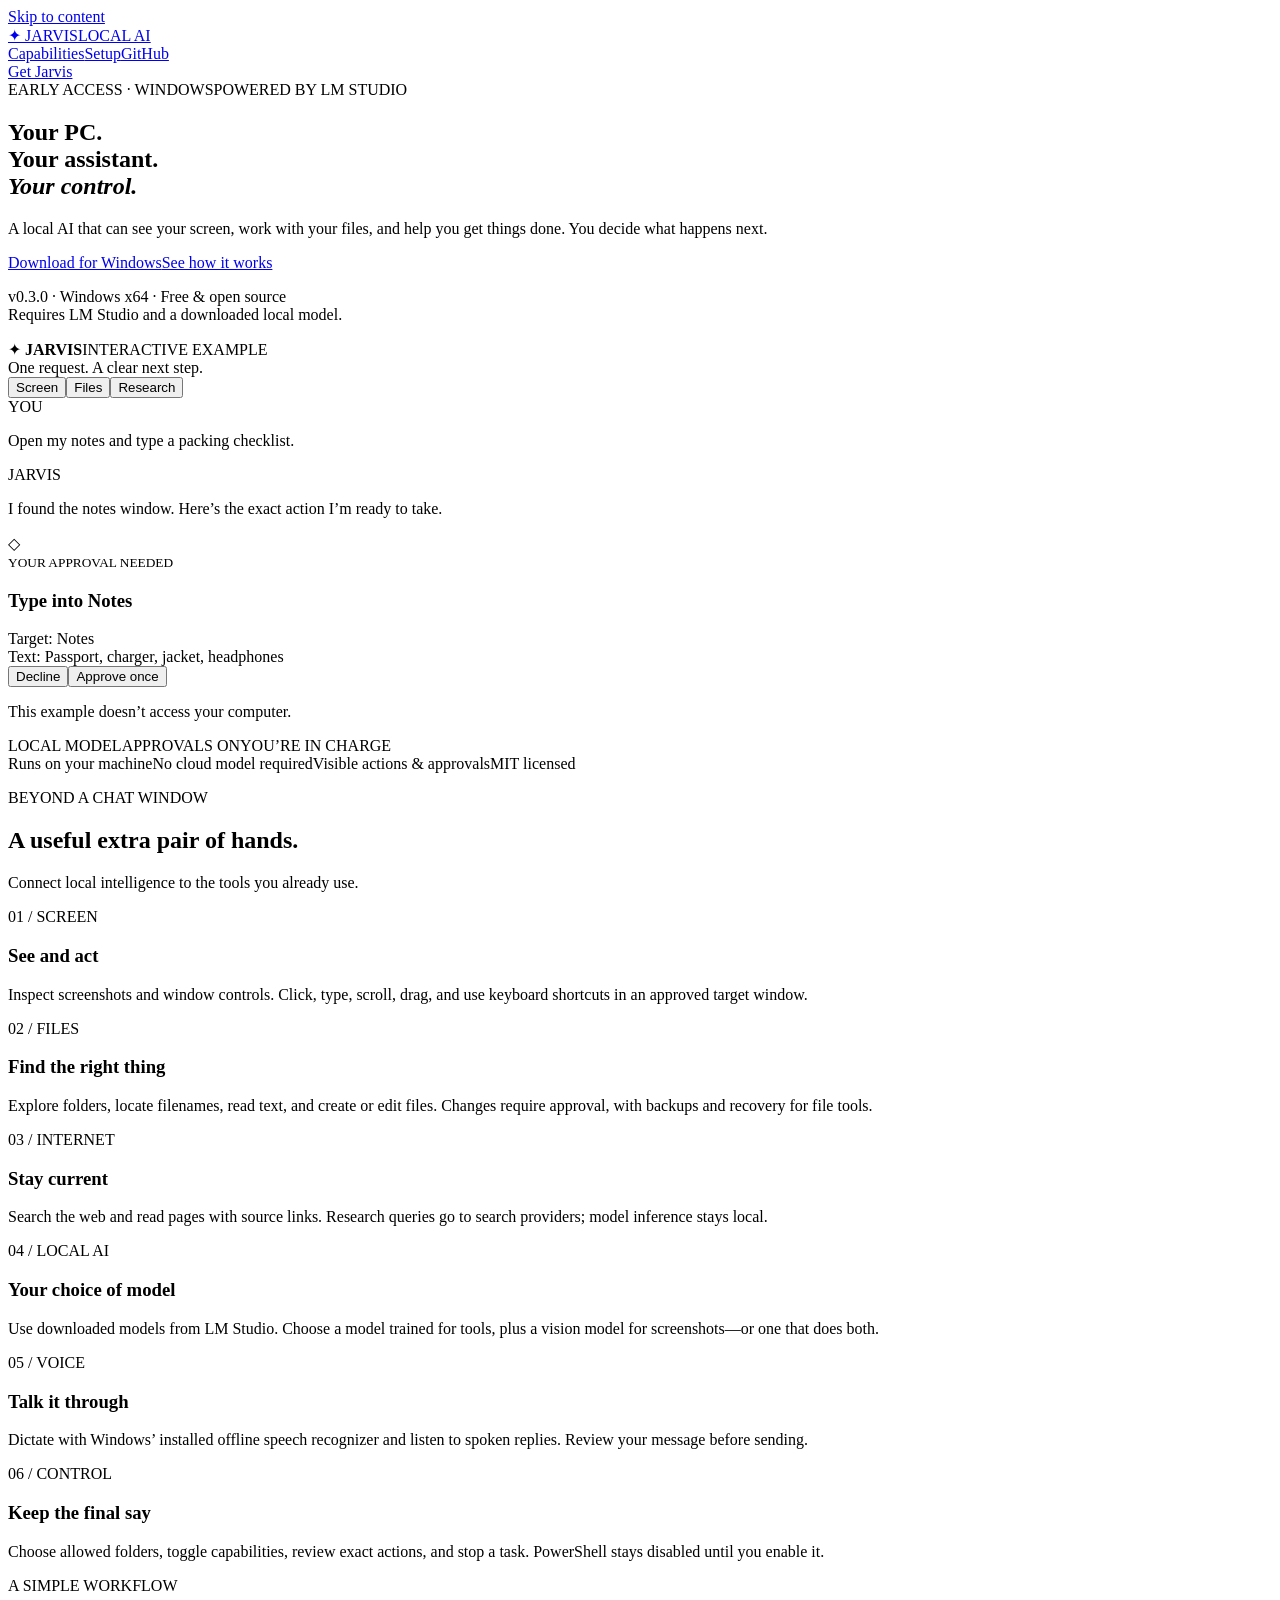
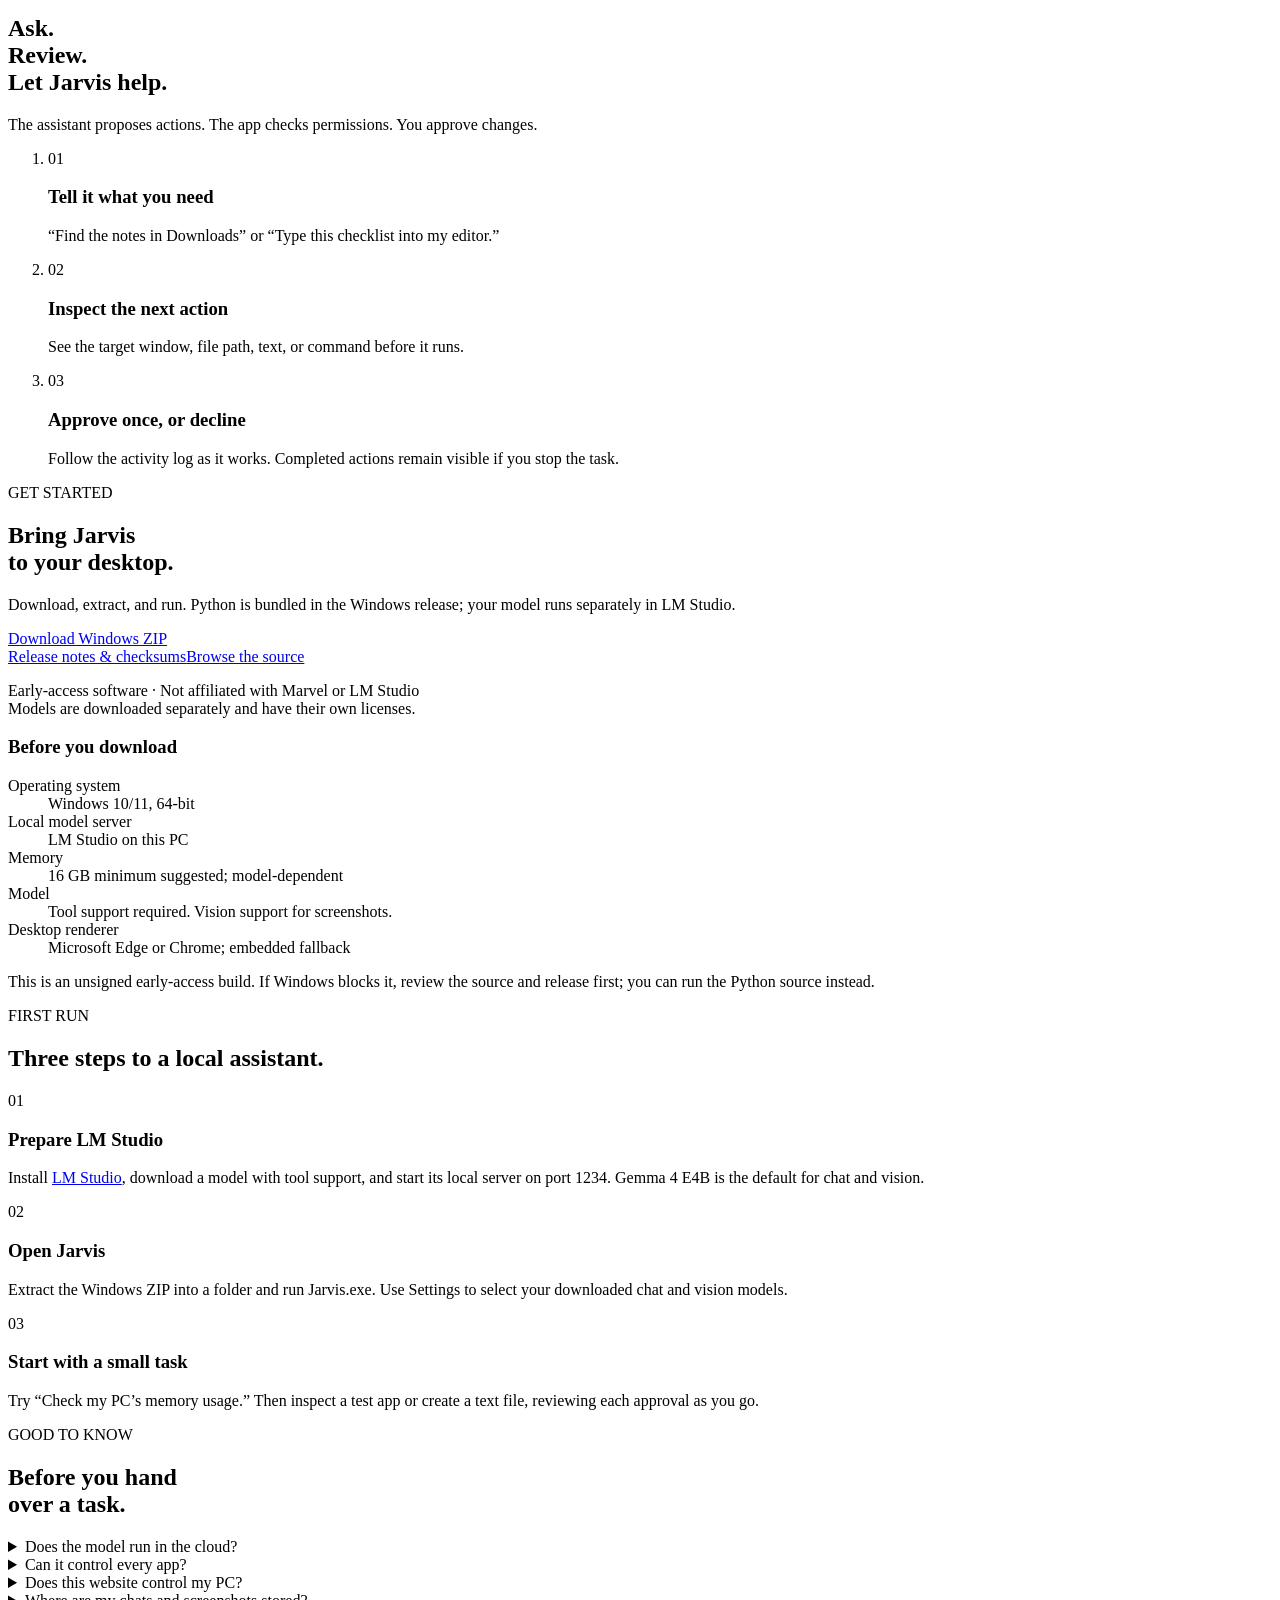
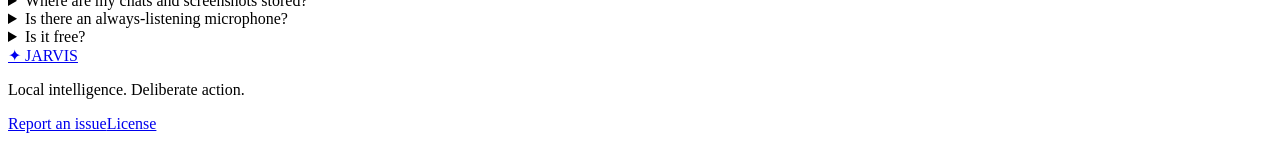
==== website/index.html @ efaf1991 "Fix natural action execution, browser launch, and research completion" ====
<!doctype html><html lang="en"><head><meta charset="utf-8"><meta name="viewport" content="width=device-width,initial-scale=1"><meta name="description" content="Jarvis is a local Windows AI assistant powered by LM Studio. Chat, research, manage files, and control your screen with approvals. Download the early-access release."><meta name="theme-color" content="#0c1215"><title>Jarvis — local AI, real PC control</title><link rel="icon" href="/favicon.svg" type="image/svg+xml"><link rel="stylesheet" href="/style.css"></head><body>
<a class="skip" href="#main">Skip to content</a><header class="nav wrap"><a class="wordmark" href="#" aria-label="Jarvis home"><span class="mark">✦</span> JARVIS<span class="version">LOCAL AI</span></a><nav aria-label="Main navigation"><a href="#capabilities">Capabilities</a><a href="#setup">Setup</a><a href="https://github.com/MohanChippala123/jarvis-local" target="_blank" rel="noopener noreferrer" class="github">GitHub</a></nav><a class="button small" href="#download">Get Jarvis</a></header>
<main id="main"><section class="hero wrap"><div class="hero-copy"><div class="kicker"><span class="badge">EARLY ACCESS · WINDOWS</span><span>POWERED BY LM STUDIO</span></div><h1>Your PC.<br>  Your assistant.<br>  <em>Your control.</em></h1><p class="lead">A local AI that can see your screen, work with your files, and help you get things done. You decide what happens next.</p><div class="hero-actions"><a class="button" href="/downloads/Jarvis-0.3.0-windows-x64.zip" download>Download for Windows</a><a class="text-link" href="#how-it-works">See how it works</a></div><p class="download-meta">v0.3.0 · Windows x64 · Free & open source<br>  Requires LM Studio and a downloaded local model.</p></div>
<div class="demo-shell" aria-label="Interactive demonstration of Jarvis approvals"><div class="demo-top"><span>✦ <strong>JARVIS</strong></span><span class="demo-label">INTERACTIVE EXAMPLE</span></div><div class="demo-body"><div class="demo-heading">One request. A clear next step.</div><div class="demo-tabs" role="tablist" aria-label="Example tasks"><button role="tab" id="tab-screen" aria-controls="demo-content" aria-selected="true" data-task="screen">Screen</button><button role="tab" id="tab-files" aria-controls="demo-content" aria-selected="false" data-task="files" tabindex="-1">Files</button><button role="tab" id="tab-web" aria-controls="demo-content" aria-selected="false" data-task="web" tabindex="-1">Research</button></div><div id="demo-content" role="tabpanel" aria-labelledby="tab-screen"><div class="demo-message user"><span>YOU</span><p id="demo-request">Open my notes and type a packing checklist.</p></div><div class="demo-message"><span>JARVIS</span><p id="demo-response">I found the notes window. Here’s the exact action I’m ready to take.</p></div><div class="permission"><div class="permission-top"><span class="diamond">◇</span><div><small>YOUR APPROVAL NEEDED</small><h3 id="demo-action">Type into Notes</h3></div></div><div class="action-preview" id="demo-preview">Target: Notes<br>  Text: Passport, charger, jacket, headphones</div><div class="permission-actions"><button id="demo-decline">Decline</button><button id="demo-approve">Approve once</button></div></div><p id="demo-feedback" class="demo-feedback" aria-live="polite">This example doesn’t access your computer.</p></div></div><div class="demo-bottom"><span>LOCAL MODEL</span><span>APPROVALS ON</span><span>YOU’RE IN CHARGE</span></div></div></section>
<div class="principles"><div class="wrap"><span>Runs on your machine</span><span>No cloud model required</span><span>Visible actions & approvals</span><span>MIT licensed</span></div></div>
<section id="capabilities" class="section wrap"><div class="section-intro"><p class="eyebrow">BEYOND A CHAT WINDOW</p><h2>A useful extra pair of hands.</h2><p>Connect local intelligence to the tools you already use.</p></div><div class="features"><article><span class="feature-number">01 / SCREEN</span><h3>See and act</h3><p>Inspect screenshots and window controls. Click, type, scroll, drag, and use keyboard shortcuts in an approved target window.</p></article><article><span class="feature-number">02 / FILES</span><h3>Find the right thing</h3><p>Explore folders, locate filenames, read text, and create or edit files. Changes require approval, with backups and recovery for file tools.</p></article><article><span class="feature-number">03 / INTERNET</span><h3>Stay current</h3><p>Search the web and read pages with source links. Research queries go to search providers; model inference stays local.</p></article><article><span class="feature-number">04 / LOCAL AI</span><h3>Your choice of model</h3><p>Use downloaded models from LM Studio. Choose a model trained for tools, plus a vision model for screenshots—or one that does both.</p></article><article><span class="feature-number">05 / VOICE</span><h3>Talk it through</h3><p>Dictate with Windows’ installed offline speech recognizer and listen to spoken replies. Review your message before sending.</p></article><article><span class="feature-number">06 / CONTROL</span><h3>Keep the final say</h3><p>Choose allowed folders, toggle capabilities, review exact actions, and stop a task. PowerShell stays disabled until you enable it.</p></article></div></section>
<section id="how-it-works" class="workflow section"><div class="wrap workflow-grid"><div><p class="eyebrow">A SIMPLE WORKFLOW</p><h2>Ask.<br>  Review.<br>  Let Jarvis help.</h2><p>The assistant proposes actions. The app checks permissions. You approve changes.</p></div><ol><li><span>01</span><div><h3>Tell it what you need</h3><p>“Find the notes in Downloads” or “Type this checklist into my editor.”</p></div></li><li><span>02</span><div><h3>Inspect the next action</h3><p>See the target window, file path, text, or command before it runs.</p></div></li><li><span>03</span><div><h3>Approve once, or decline</h3><p>Follow the activity log as it works. Completed actions remain visible if you stop the task.</p></div></li></ol></div></section>
<section id="download" class="section wrap download-section"><div><p class="eyebrow">GET STARTED</p><h2>Bring Jarvis<br>  to your desktop.</h2><p>Download, extract, and run. Python is bundled in the Windows release; your model runs separately in LM Studio.</p><a class="button" href="/downloads/Jarvis-0.3.0-windows-x64.zip" download>Download Windows ZIP</a><div class="release-links"><a href="https://github.com/MohanChippala123/jarvis-local/releases/tag/v0.3.0" target="_blank" rel="noopener noreferrer">Release notes & checksums</a><a href="https://github.com/MohanChippala123/jarvis-local" target="_blank" rel="noopener noreferrer">Browse the source</a></div><p class="download-meta">Early-access software · Not affiliated with Marvel or LM Studio<br>  Models are downloaded separately and have their own licenses.</p></div><div class="requirements"><h3>Before you download</h3><dl><div><dt>Operating system</dt><dd>Windows 10/11, 64-bit</dd></div><div><dt>Local model server</dt><dd>LM Studio on this PC</dd></div><div><dt>Memory</dt><dd>16 GB minimum suggested; model-dependent</dd></div><div><dt>Model</dt><dd>Tool support required. Vision support for screenshots.</dd></div><div><dt>Desktop renderer</dt><dd>Microsoft Edge or Chrome; embedded fallback</dd></div></dl><p>This is an unsigned early-access build. If Windows blocks it, review the source and release first; you can run the Python source instead.</p></div></section>
<section id="setup" class="section wrap setup"><div class="section-intro"><p class="eyebrow">FIRST RUN</p><h2>Three steps to a local assistant.</h2></div><div class="setup-grid"><article><span>01</span><h3>Prepare LM Studio</h3><p>Install <a href="https://lmstudio.ai/download" target="_blank" rel="noopener noreferrer">LM Studio</a>, download a model with tool support, and start its local server on port 1234. Gemma 4 E4B is the default for chat and vision.</p></article><article><span>02</span><h3>Open Jarvis</h3><p>Extract the Windows ZIP into a folder and run Jarvis.exe. Use Settings to select your downloaded chat and vision models.</p></article><article><span>03</span><h3>Start with a small task</h3><p>Try “Check my PC’s memory usage.” Then inspect a test app or create a text file, reviewing each approval as you go.</p></article></div></section>
<section class="section wrap faq"><div><p class="eyebrow">GOOD TO KNOW</p><h2>Before you hand<br>  over a task.</h2></div><div><details><summary>Does the model run in the cloud?</summary><p>Jarvis connects to LM Studio only on your own PC. It accepts downloaded local GGUF/MLX models listed by that server. Web search and page-reading tools contact the internet when enabled.</p></details><details><summary>Can it control every app?</summary><p>It can control visible windows on the primary screen with normal Windows user permissions. Elevated apps, games, minimized windows, and apps with limited accessibility may need manual help. Local models can make mistakes; review actions.</p></details><details><summary>Does this website control my PC?</summary><p>No. This is a download page. You need to install and run the local Jarvis app to use PC tools. The interactive example above is a demonstration only.</p></details><details><summary>Where are my chats and screenshots stored?</summary><p>The Windows build stores settings, chats, preferences, screenshots, activity, backups, and recovery files under your local application data folder in JarvisLocal. These files are local and unencrypted. The source version uses its data folder.</p></details><details><summary>Is there an always-listening microphone?</summary><p>No. Dictation starts when you click the microphone button and uses the installed Windows speech recognizer. There is no wake word or continuous recording.</p></details><details><summary>Is it free?</summary><p>The Jarvis app is free and MIT licensed. LM Studio and model licenses apply separately. This release has no account, subscription, or paid API requirement.</p></details></div></section>
</main><footer class="wrap"><a class="wordmark" href="#"><span class="mark">✦</span> JARVIS</a><p>Local intelligence. Deliberate action.</p><div><a href="https://github.com/MohanChippala123/jarvis-local/issues" target="_blank" rel="noopener noreferrer">Report an issue</a><a href="https://github.com/MohanChippala123/jarvis-local/blob/main/LICENSE" target="_blank" rel="noopener noreferrer">License</a></div></footer><script src="/app.js"></script></body></html>
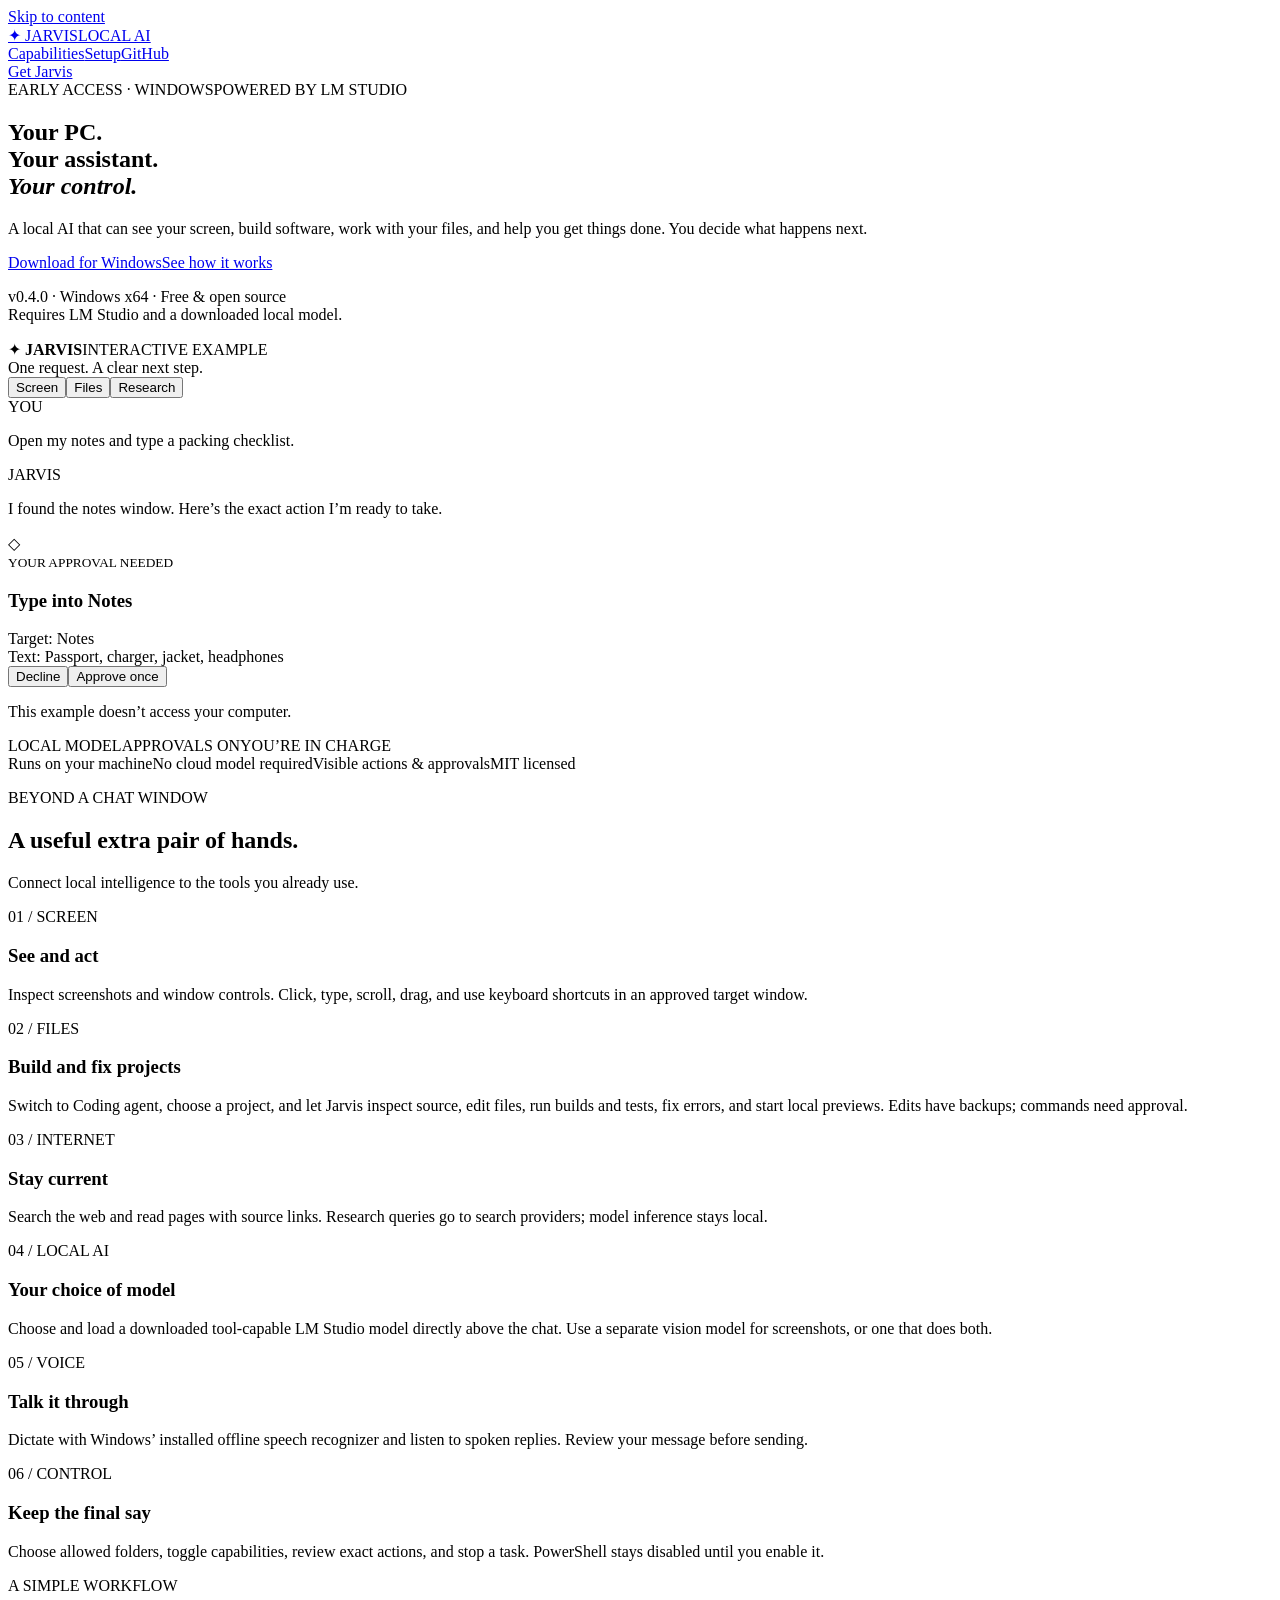
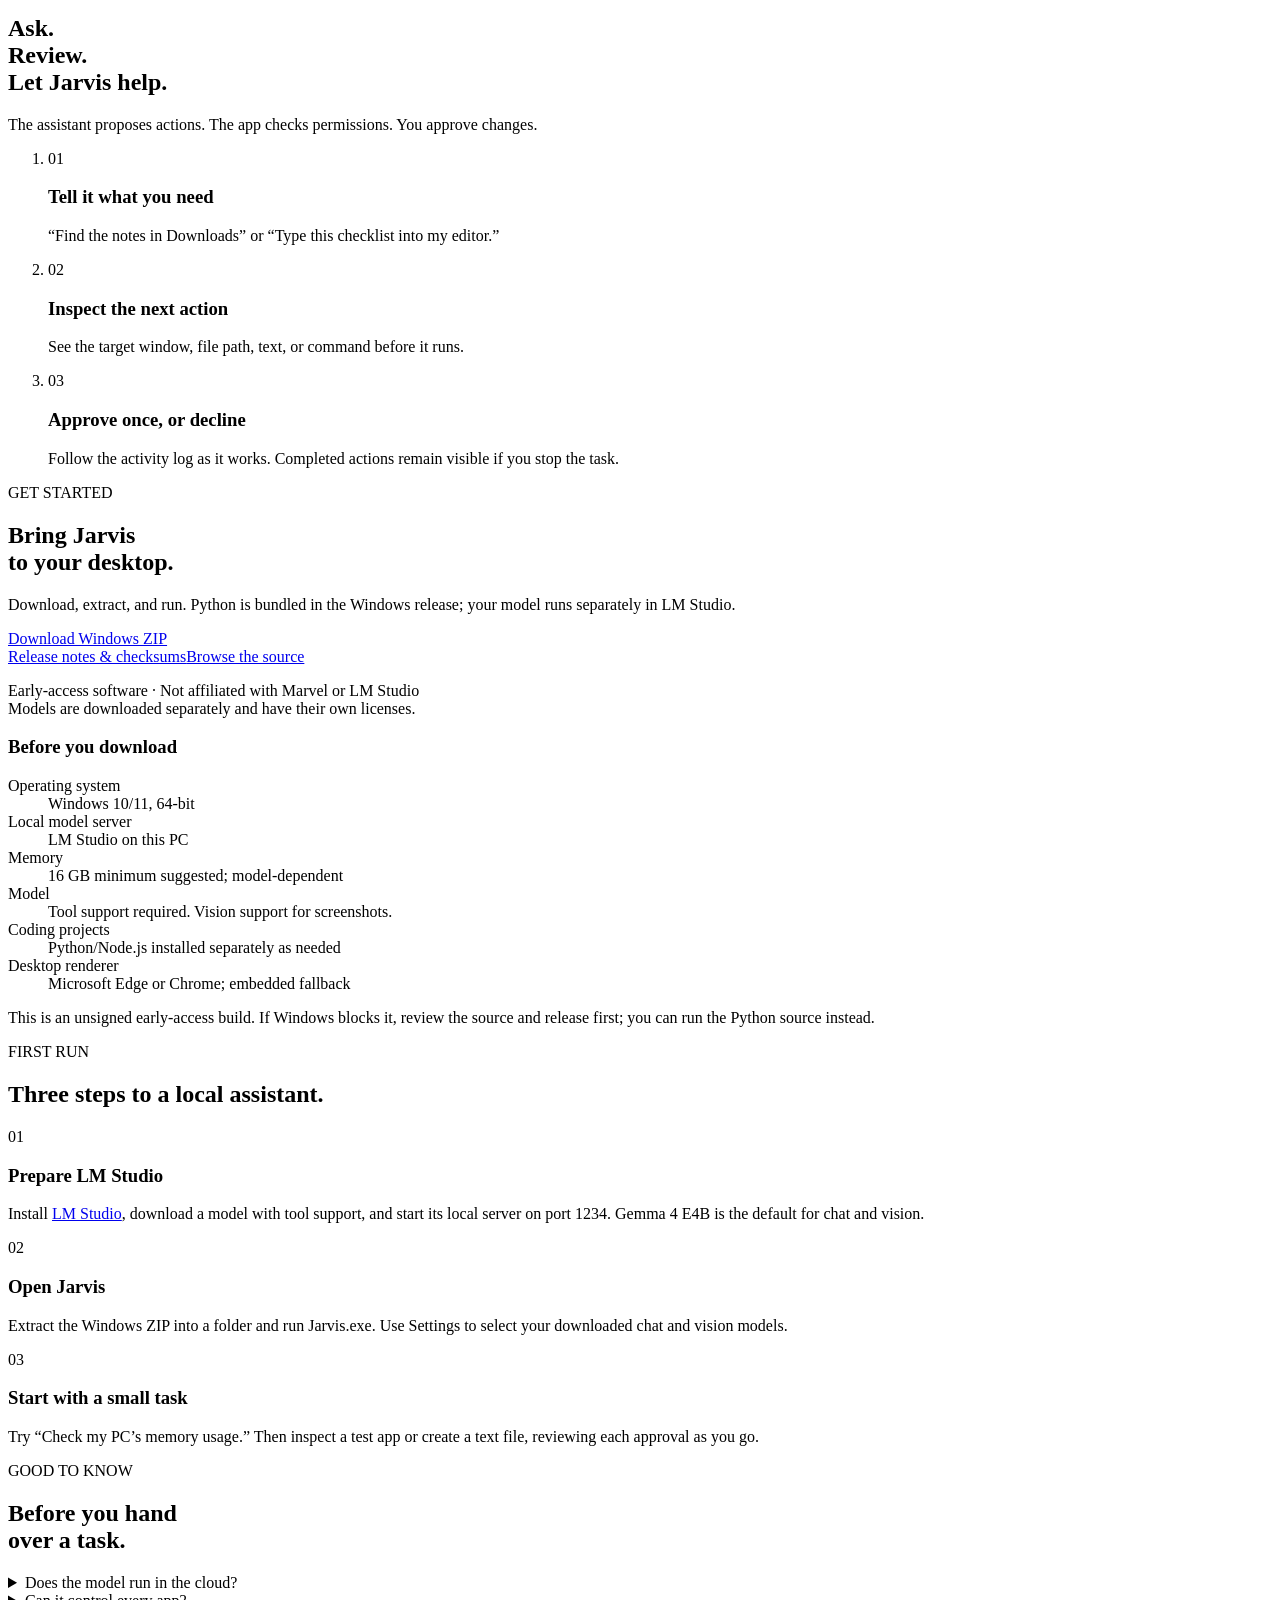
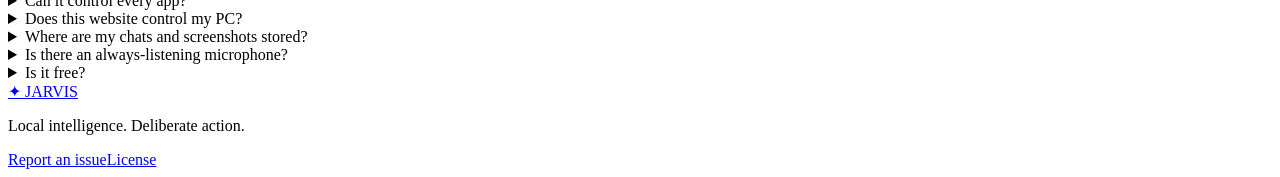
==== commit c6badaf6: "Add local coding agent and LM Studio model picker" ====
--- a/website/index.html
+++ b/website/index.html
@@ -1,11 +1,11 @@
 <!doctype html><html lang="en"><head><meta charset="utf-8"><meta name="viewport" content="width=device-width,initial-scale=1"><meta name="description" content="Jarvis is a local Windows AI assistant powered by LM Studio. Chat, research, manage files, and control your screen with approvals. Download the early-access release."><meta name="theme-color" content="#0c1215"><title>Jarvis — local AI, real PC control</title><link rel="icon" href="/favicon.svg" type="image/svg+xml"><link rel="stylesheet" href="/style.css"></head><body>
 <a class="skip" href="#main">Skip to content</a><header class="nav wrap"><a class="wordmark" href="#" aria-label="Jarvis home"><span class="mark">✦</span> JARVIS<span class="version">LOCAL AI</span></a><nav aria-label="Main navigation"><a href="#capabilities">Capabilities</a><a href="#setup">Setup</a><a href="https://github.com/MohanChippala123/jarvis-local" target="_blank" rel="noopener noreferrer" class="github">GitHub</a></nav><a class="button small" href="#download">Get Jarvis</a></header>
-<main id="main"><section class="hero wrap"><div class="hero-copy"><div class="kicker"><span class="badge">EARLY ACCESS · WINDOWS</span><span>POWERED BY LM STUDIO</span></div><h1>Your PC.<br>  Your assistant.<br>  <em>Your control.</em></h1><p class="lead">A local AI that can see your screen, work with your files, and help you get things done. You decide what happens next.</p><div class="hero-actions"><a class="button" href="/downloads/Jarvis-0.3.0-windows-x64.zip" download>Download for Windows</a><a class="text-link" href="#how-it-works">See how it works</a></div><p class="download-meta">v0.3.0 · Windows x64 · Free & open source<br>  Requires LM Studio and a downloaded local model.</p></div>
+<main id="main"><section class="hero wrap"><div class="hero-copy"><div class="kicker"><span class="badge">EARLY ACCESS · WINDOWS</span><span>POWERED BY LM STUDIO</span></div><h1>Your PC.<br>  Your assistant.<br>  <em>Your control.</em></h1><p class="lead">A local AI that can see your screen, build software, work with your files, and help you get things done. You decide what happens next.</p><div class="hero-actions"><a class="button" href="/downloads/Jarvis-0.4.0-windows-x64.zip" download>Download for Windows</a><a class="text-link" href="#how-it-works">See how it works</a></div><p class="download-meta">v0.4.0 · Windows x64 · Free & open source<br>  Requires LM Studio and a downloaded local model.</p></div>
 <div class="demo-shell" aria-label="Interactive demonstration of Jarvis approvals"><div class="demo-top"><span>✦ <strong>JARVIS</strong></span><span class="demo-label">INTERACTIVE EXAMPLE</span></div><div class="demo-body"><div class="demo-heading">One request. A clear next step.</div><div class="demo-tabs" role="tablist" aria-label="Example tasks"><button role="tab" id="tab-screen" aria-controls="demo-content" aria-selected="true" data-task="screen">Screen</button><button role="tab" id="tab-files" aria-controls="demo-content" aria-selected="false" data-task="files" tabindex="-1">Files</button><button role="tab" id="tab-web" aria-controls="demo-content" aria-selected="false" data-task="web" tabindex="-1">Research</button></div><div id="demo-content" role="tabpanel" aria-labelledby="tab-screen"><div class="demo-message user"><span>YOU</span><p id="demo-request">Open my notes and type a packing checklist.</p></div><div class="demo-message"><span>JARVIS</span><p id="demo-response">I found the notes window. Here’s the exact action I’m ready to take.</p></div><div class="permission"><div class="permission-top"><span class="diamond">◇</span><div><small>YOUR APPROVAL NEEDED</small><h3 id="demo-action">Type into Notes</h3></div></div><div class="action-preview" id="demo-preview">Target: Notes<br>  Text: Passport, charger, jacket, headphones</div><div class="permission-actions"><button id="demo-decline">Decline</button><button id="demo-approve">Approve once</button></div></div><p id="demo-feedback" class="demo-feedback" aria-live="polite">This example doesn’t access your computer.</p></div></div><div class="demo-bottom"><span>LOCAL MODEL</span><span>APPROVALS ON</span><span>YOU’RE IN CHARGE</span></div></div></section>
 <div class="principles"><div class="wrap"><span>Runs on your machine</span><span>No cloud model required</span><span>Visible actions & approvals</span><span>MIT licensed</span></div></div>
-<section id="capabilities" class="section wrap"><div class="section-intro"><p class="eyebrow">BEYOND A CHAT WINDOW</p><h2>A useful extra pair of hands.</h2><p>Connect local intelligence to the tools you already use.</p></div><div class="features"><article><span class="feature-number">01 / SCREEN</span><h3>See and act</h3><p>Inspect screenshots and window controls. Click, type, scroll, drag, and use keyboard shortcuts in an approved target window.</p></article><article><span class="feature-number">02 / FILES</span><h3>Find the right thing</h3><p>Explore folders, locate filenames, read text, and create or edit files. Changes require approval, with backups and recovery for file tools.</p></article><article><span class="feature-number">03 / INTERNET</span><h3>Stay current</h3><p>Search the web and read pages with source links. Research queries go to search providers; model inference stays local.</p></article><article><span class="feature-number">04 / LOCAL AI</span><h3>Your choice of model</h3><p>Use downloaded models from LM Studio. Choose a model trained for tools, plus a vision model for screenshots—or one that does both.</p></article><article><span class="feature-number">05 / VOICE</span><h3>Talk it through</h3><p>Dictate with Windows’ installed offline speech recognizer and listen to spoken replies. Review your message before sending.</p></article><article><span class="feature-number">06 / CONTROL</span><h3>Keep the final say</h3><p>Choose allowed folders, toggle capabilities, review exact actions, and stop a task. PowerShell stays disabled until you enable it.</p></article></div></section>
+<section id="capabilities" class="section wrap"><div class="section-intro"><p class="eyebrow">BEYOND A CHAT WINDOW</p><h2>A useful extra pair of hands.</h2><p>Connect local intelligence to the tools you already use.</p></div><div class="features"><article><span class="feature-number">01 / SCREEN</span><h3>See and act</h3><p>Inspect screenshots and window controls. Click, type, scroll, drag, and use keyboard shortcuts in an approved target window.</p></article><article><span class="feature-number">02 / FILES</span><h3>Build and fix projects</h3><p>Switch to Coding agent, choose a project, and let Jarvis inspect source, edit files, run builds and tests, fix errors, and start local previews. Edits have backups; commands need approval.</p></article><article><span class="feature-number">03 / INTERNET</span><h3>Stay current</h3><p>Search the web and read pages with source links. Research queries go to search providers; model inference stays local.</p></article><article><span class="feature-number">04 / LOCAL AI</span><h3>Your choice of model</h3><p>Choose and load a downloaded tool-capable LM Studio model directly above the chat. Use a separate vision model for screenshots, or one that does both.</p></article><article><span class="feature-number">05 / VOICE</span><h3>Talk it through</h3><p>Dictate with Windows’ installed offline speech recognizer and listen to spoken replies. Review your message before sending.</p></article><article><span class="feature-number">06 / CONTROL</span><h3>Keep the final say</h3><p>Choose allowed folders, toggle capabilities, review exact actions, and stop a task. PowerShell stays disabled until you enable it.</p></article></div></section>
 <section id="how-it-works" class="workflow section"><div class="wrap workflow-grid"><div><p class="eyebrow">A SIMPLE WORKFLOW</p><h2>Ask.<br>  Review.<br>  Let Jarvis help.</h2><p>The assistant proposes actions. The app checks permissions. You approve changes.</p></div><ol><li><span>01</span><div><h3>Tell it what you need</h3><p>“Find the notes in Downloads” or “Type this checklist into my editor.”</p></div></li><li><span>02</span><div><h3>Inspect the next action</h3><p>See the target window, file path, text, or command before it runs.</p></div></li><li><span>03</span><div><h3>Approve once, or decline</h3><p>Follow the activity log as it works. Completed actions remain visible if you stop the task.</p></div></li></ol></div></section>
-<section id="download" class="section wrap download-section"><div><p class="eyebrow">GET STARTED</p><h2>Bring Jarvis<br>  to your desktop.</h2><p>Download, extract, and run. Python is bundled in the Windows release; your model runs separately in LM Studio.</p><a class="button" href="/downloads/Jarvis-0.3.0-windows-x64.zip" download>Download Windows ZIP</a><div class="release-links"><a href="https://github.com/MohanChippala123/jarvis-local/releases/tag/v0.3.0" target="_blank" rel="noopener noreferrer">Release notes & checksums</a><a href="https://github.com/MohanChippala123/jarvis-local" target="_blank" rel="noopener noreferrer">Browse the source</a></div><p class="download-meta">Early-access software · Not affiliated with Marvel or LM Studio<br>  Models are downloaded separately and have their own licenses.</p></div><div class="requirements"><h3>Before you download</h3><dl><div><dt>Operating system</dt><dd>Windows 10/11, 64-bit</dd></div><div><dt>Local model server</dt><dd>LM Studio on this PC</dd></div><div><dt>Memory</dt><dd>16 GB minimum suggested; model-dependent</dd></div><div><dt>Model</dt><dd>Tool support required. Vision support for screenshots.</dd></div><div><dt>Desktop renderer</dt><dd>Microsoft Edge or Chrome; embedded fallback</dd></div></dl><p>This is an unsigned early-access build. If Windows blocks it, review the source and release first; you can run the Python source instead.</p></div></section>
+<section id="download" class="section wrap download-section"><div><p class="eyebrow">GET STARTED</p><h2>Bring Jarvis<br>  to your desktop.</h2><p>Download, extract, and run. Python is bundled in the Windows release; your model runs separately in LM Studio.</p><a class="button" href="/downloads/Jarvis-0.4.0-windows-x64.zip" download>Download Windows ZIP</a><div class="release-links"><a href="https://github.com/MohanChippala123/jarvis-local/releases/tag/v0.4.0" target="_blank" rel="noopener noreferrer">Release notes & checksums</a><a href="https://github.com/MohanChippala123/jarvis-local" target="_blank" rel="noopener noreferrer">Browse the source</a></div><p class="download-meta">Early-access software · Not affiliated with Marvel or LM Studio<br>  Models are downloaded separately and have their own licenses.</p></div><div class="requirements"><h3>Before you download</h3><dl><div><dt>Operating system</dt><dd>Windows 10/11, 64-bit</dd></div><div><dt>Local model server</dt><dd>LM Studio on this PC</dd></div><div><dt>Memory</dt><dd>16 GB minimum suggested; model-dependent</dd></div><div><dt>Model</dt><dd>Tool support required. Vision support for screenshots.</dd></div><div><dt>Coding projects</dt><dd>Python/Node.js installed separately as needed</dd></div><div><dt>Desktop renderer</dt><dd>Microsoft Edge or Chrome; embedded fallback</dd></div></dl><p>This is an unsigned early-access build. If Windows blocks it, review the source and release first; you can run the Python source instead.</p></div></section>
 <section id="setup" class="section wrap setup"><div class="section-intro"><p class="eyebrow">FIRST RUN</p><h2>Three steps to a local assistant.</h2></div><div class="setup-grid"><article><span>01</span><h3>Prepare LM Studio</h3><p>Install <a href="https://lmstudio.ai/download" target="_blank" rel="noopener noreferrer">LM Studio</a>, download a model with tool support, and start its local server on port 1234. Gemma 4 E4B is the default for chat and vision.</p></article><article><span>02</span><h3>Open Jarvis</h3><p>Extract the Windows ZIP into a folder and run Jarvis.exe. Use Settings to select your downloaded chat and vision models.</p></article><article><span>03</span><h3>Start with a small task</h3><p>Try “Check my PC’s memory usage.” Then inspect a test app or create a text file, reviewing each approval as you go.</p></article></div></section>
 <section class="section wrap faq"><div><p class="eyebrow">GOOD TO KNOW</p><h2>Before you hand<br>  over a task.</h2></div><div><details><summary>Does the model run in the cloud?</summary><p>Jarvis connects to LM Studio only on your own PC. It accepts downloaded local GGUF/MLX models listed by that server. Web search and page-reading tools contact the internet when enabled.</p></details><details><summary>Can it control every app?</summary><p>It can control visible windows on the primary screen with normal Windows user permissions. Elevated apps, games, minimized windows, and apps with limited accessibility may need manual help. Local models can make mistakes; review actions.</p></details><details><summary>Does this website control my PC?</summary><p>No. This is a download page. You need to install and run the local Jarvis app to use PC tools. The interactive example above is a demonstration only.</p></details><details><summary>Where are my chats and screenshots stored?</summary><p>The Windows build stores settings, chats, preferences, screenshots, activity, backups, and recovery files under your local application data folder in JarvisLocal. These files are local and unencrypted. The source version uses its data folder.</p></details><details><summary>Is there an always-listening microphone?</summary><p>No. Dictation starts when you click the microphone button and uses the installed Windows speech recognizer. There is no wake word or continuous recording.</p></details><details><summary>Is it free?</summary><p>The Jarvis app is free and MIT licensed. LM Studio and model licenses apply separately. This release has no account, subscription, or paid API requirement.</p></details></div></section>
 </main><footer class="wrap"><a class="wordmark" href="#"><span class="mark">✦</span> JARVIS</a><p>Local intelligence. Deliberate action.</p><div><a href="https://github.com/MohanChippala123/jarvis-local/issues" target="_blank" rel="noopener noreferrer">Report an issue</a><a href="https://github.com/MohanChippala123/jarvis-local/blob/main/LICENSE" target="_blank" rel="noopener noreferrer">License</a></div></footer><script src="/app.js"></script></body></html>
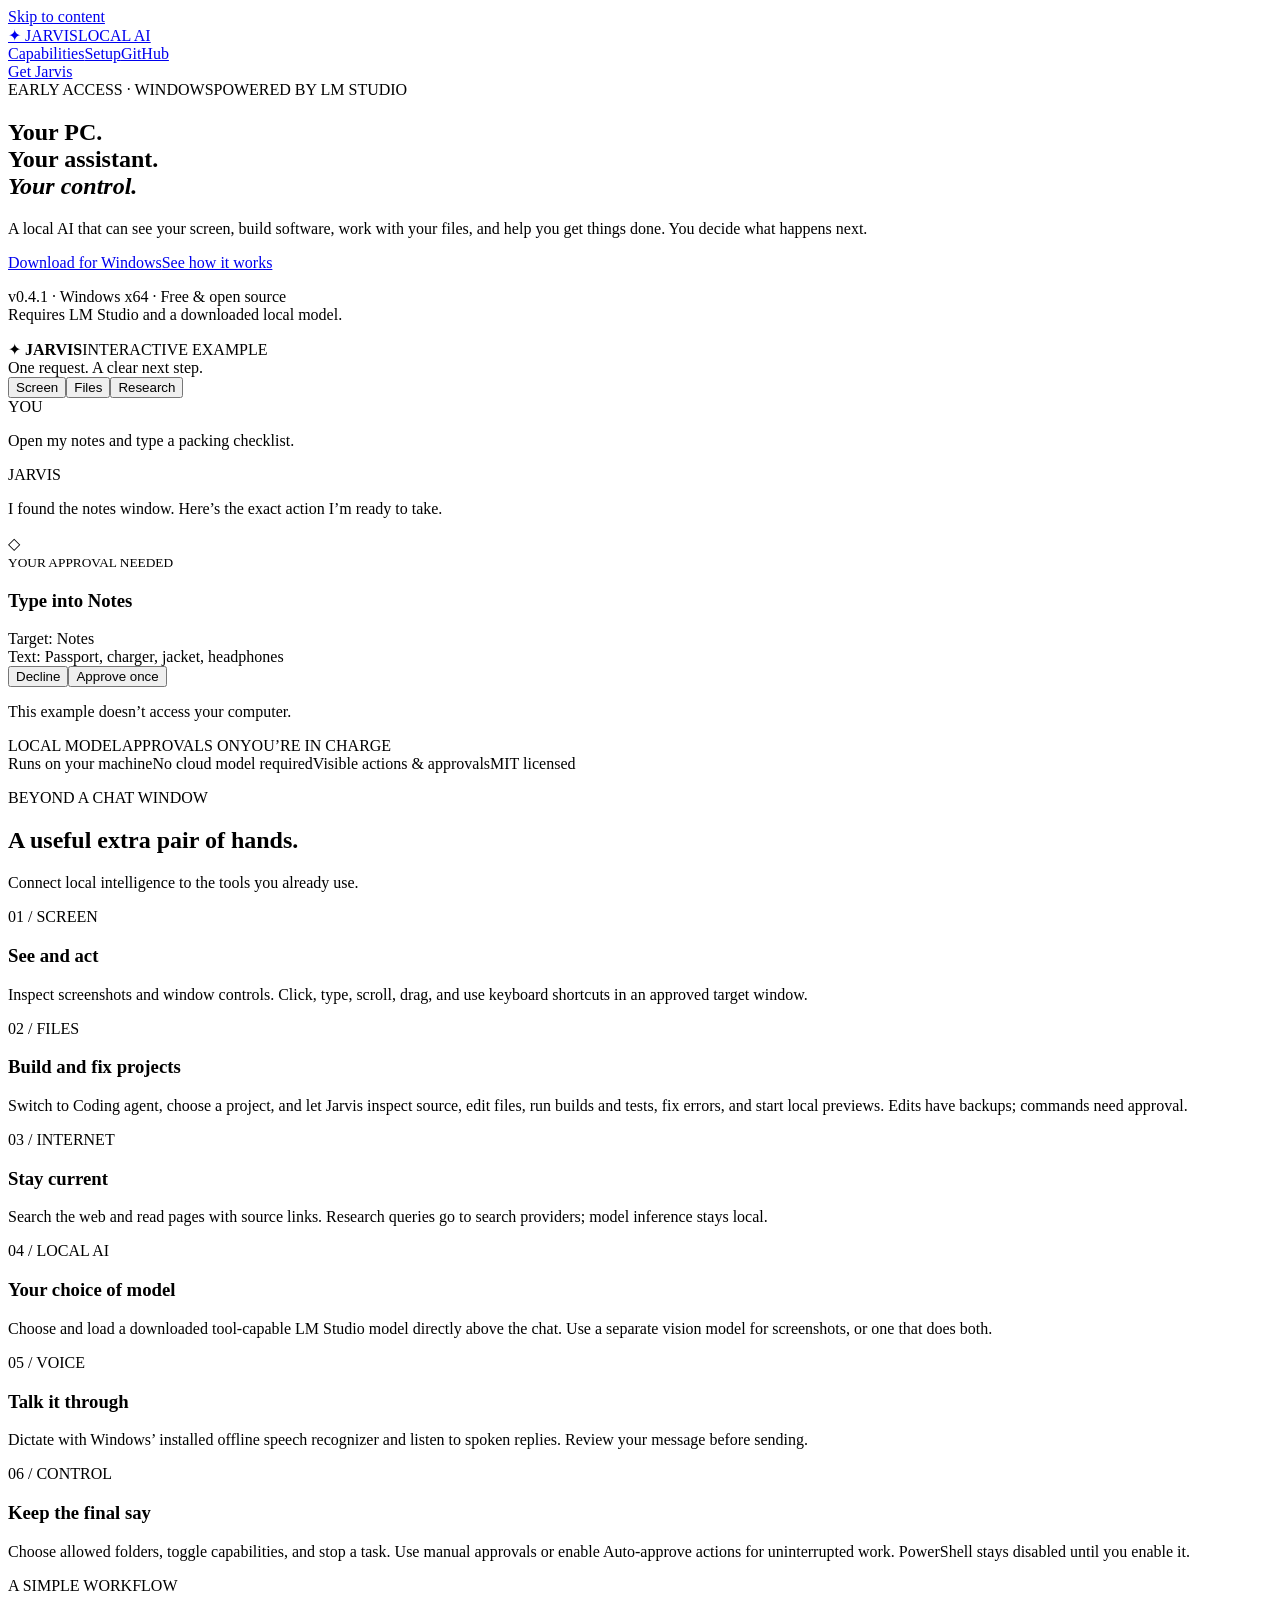
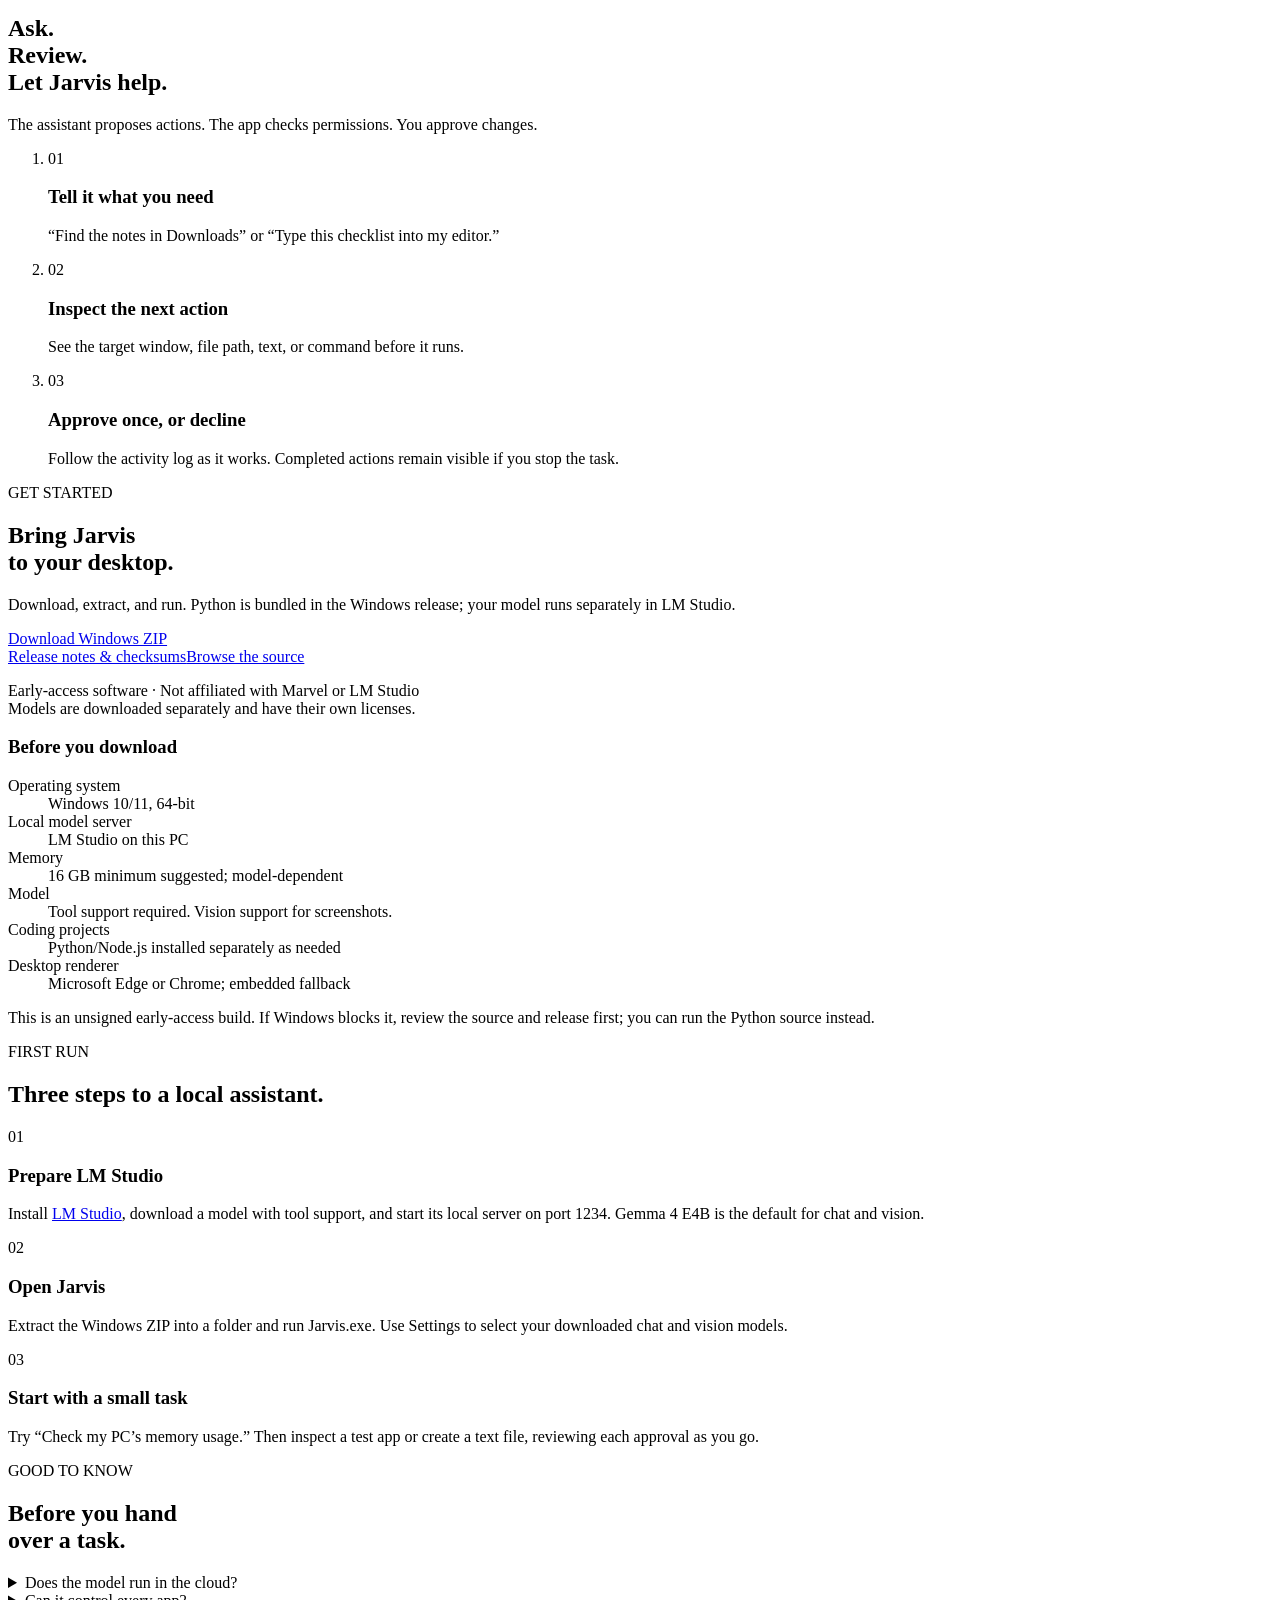
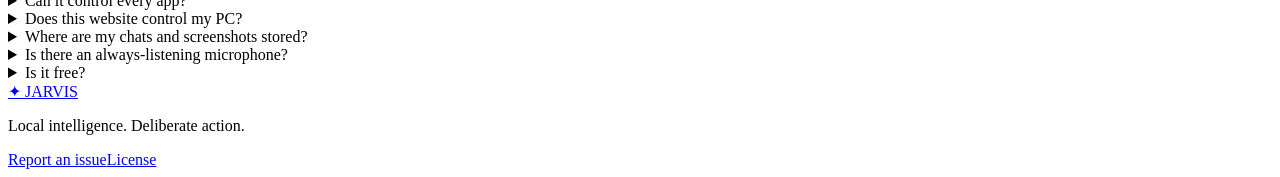
==== commit 639ed59a: "Add configurable auto-approval for assistant and coding actions" ====
--- a/website/index.html
+++ b/website/index.html
@@ -1,11 +1,11 @@
 <!doctype html><html lang="en"><head><meta charset="utf-8"><meta name="viewport" content="width=device-width,initial-scale=1"><meta name="description" content="Jarvis is a local Windows AI assistant powered by LM Studio. Chat, research, manage files, and control your screen with approvals. Download the early-access release."><meta name="theme-color" content="#0c1215"><title>Jarvis — local AI, real PC control</title><link rel="icon" href="/favicon.svg" type="image/svg+xml"><link rel="stylesheet" href="/style.css"></head><body>
 <a class="skip" href="#main">Skip to content</a><header class="nav wrap"><a class="wordmark" href="#" aria-label="Jarvis home"><span class="mark">✦</span> JARVIS<span class="version">LOCAL AI</span></a><nav aria-label="Main navigation"><a href="#capabilities">Capabilities</a><a href="#setup">Setup</a><a href="https://github.com/MohanChippala123/jarvis-local" target="_blank" rel="noopener noreferrer" class="github">GitHub</a></nav><a class="button small" href="#download">Get Jarvis</a></header>
-<main id="main"><section class="hero wrap"><div class="hero-copy"><div class="kicker"><span class="badge">EARLY ACCESS · WINDOWS</span><span>POWERED BY LM STUDIO</span></div><h1>Your PC.<br>  Your assistant.<br>  <em>Your control.</em></h1><p class="lead">A local AI that can see your screen, build software, work with your files, and help you get things done. You decide what happens next.</p><div class="hero-actions"><a class="button" href="/downloads/Jarvis-0.4.0-windows-x64.zip" download>Download for Windows</a><a class="text-link" href="#how-it-works">See how it works</a></div><p class="download-meta">v0.4.0 · Windows x64 · Free & open source<br>  Requires LM Studio and a downloaded local model.</p></div>
+<main id="main"><section class="hero wrap"><div class="hero-copy"><div class="kicker"><span class="badge">EARLY ACCESS · WINDOWS</span><span>POWERED BY LM STUDIO</span></div><h1>Your PC.<br>  Your assistant.<br>  <em>Your control.</em></h1><p class="lead">A local AI that can see your screen, build software, work with your files, and help you get things done. You decide what happens next.</p><div class="hero-actions"><a class="button" href="/downloads/Jarvis-0.4.1-windows-x64.zip" download>Download for Windows</a><a class="text-link" href="#how-it-works">See how it works</a></div><p class="download-meta">v0.4.1 · Windows x64 · Free & open source<br>  Requires LM Studio and a downloaded local model.</p></div>
 <div class="demo-shell" aria-label="Interactive demonstration of Jarvis approvals"><div class="demo-top"><span>✦ <strong>JARVIS</strong></span><span class="demo-label">INTERACTIVE EXAMPLE</span></div><div class="demo-body"><div class="demo-heading">One request. A clear next step.</div><div class="demo-tabs" role="tablist" aria-label="Example tasks"><button role="tab" id="tab-screen" aria-controls="demo-content" aria-selected="true" data-task="screen">Screen</button><button role="tab" id="tab-files" aria-controls="demo-content" aria-selected="false" data-task="files" tabindex="-1">Files</button><button role="tab" id="tab-web" aria-controls="demo-content" aria-selected="false" data-task="web" tabindex="-1">Research</button></div><div id="demo-content" role="tabpanel" aria-labelledby="tab-screen"><div class="demo-message user"><span>YOU</span><p id="demo-request">Open my notes and type a packing checklist.</p></div><div class="demo-message"><span>JARVIS</span><p id="demo-response">I found the notes window. Here’s the exact action I’m ready to take.</p></div><div class="permission"><div class="permission-top"><span class="diamond">◇</span><div><small>YOUR APPROVAL NEEDED</small><h3 id="demo-action">Type into Notes</h3></div></div><div class="action-preview" id="demo-preview">Target: Notes<br>  Text: Passport, charger, jacket, headphones</div><div class="permission-actions"><button id="demo-decline">Decline</button><button id="demo-approve">Approve once</button></div></div><p id="demo-feedback" class="demo-feedback" aria-live="polite">This example doesn’t access your computer.</p></div></div><div class="demo-bottom"><span>LOCAL MODEL</span><span>APPROVALS ON</span><span>YOU’RE IN CHARGE</span></div></div></section>
 <div class="principles"><div class="wrap"><span>Runs on your machine</span><span>No cloud model required</span><span>Visible actions & approvals</span><span>MIT licensed</span></div></div>
-<section id="capabilities" class="section wrap"><div class="section-intro"><p class="eyebrow">BEYOND A CHAT WINDOW</p><h2>A useful extra pair of hands.</h2><p>Connect local intelligence to the tools you already use.</p></div><div class="features"><article><span class="feature-number">01 / SCREEN</span><h3>See and act</h3><p>Inspect screenshots and window controls. Click, type, scroll, drag, and use keyboard shortcuts in an approved target window.</p></article><article><span class="feature-number">02 / FILES</span><h3>Build and fix projects</h3><p>Switch to Coding agent, choose a project, and let Jarvis inspect source, edit files, run builds and tests, fix errors, and start local previews. Edits have backups; commands need approval.</p></article><article><span class="feature-number">03 / INTERNET</span><h3>Stay current</h3><p>Search the web and read pages with source links. Research queries go to search providers; model inference stays local.</p></article><article><span class="feature-number">04 / LOCAL AI</span><h3>Your choice of model</h3><p>Choose and load a downloaded tool-capable LM Studio model directly above the chat. Use a separate vision model for screenshots, or one that does both.</p></article><article><span class="feature-number">05 / VOICE</span><h3>Talk it through</h3><p>Dictate with Windows’ installed offline speech recognizer and listen to spoken replies. Review your message before sending.</p></article><article><span class="feature-number">06 / CONTROL</span><h3>Keep the final say</h3><p>Choose allowed folders, toggle capabilities, review exact actions, and stop a task. PowerShell stays disabled until you enable it.</p></article></div></section>
+<section id="capabilities" class="section wrap"><div class="section-intro"><p class="eyebrow">BEYOND A CHAT WINDOW</p><h2>A useful extra pair of hands.</h2><p>Connect local intelligence to the tools you already use.</p></div><div class="features"><article><span class="feature-number">01 / SCREEN</span><h3>See and act</h3><p>Inspect screenshots and window controls. Click, type, scroll, drag, and use keyboard shortcuts in an approved target window.</p></article><article><span class="feature-number">02 / FILES</span><h3>Build and fix projects</h3><p>Switch to Coding agent, choose a project, and let Jarvis inspect source, edit files, run builds and tests, fix errors, and start local previews. Edits have backups; commands need approval.</p></article><article><span class="feature-number">03 / INTERNET</span><h3>Stay current</h3><p>Search the web and read pages with source links. Research queries go to search providers; model inference stays local.</p></article><article><span class="feature-number">04 / LOCAL AI</span><h3>Your choice of model</h3><p>Choose and load a downloaded tool-capable LM Studio model directly above the chat. Use a separate vision model for screenshots, or one that does both.</p></article><article><span class="feature-number">05 / VOICE</span><h3>Talk it through</h3><p>Dictate with Windows’ installed offline speech recognizer and listen to spoken replies. Review your message before sending.</p></article><article><span class="feature-number">06 / CONTROL</span><h3>Keep the final say</h3><p>Choose allowed folders, toggle capabilities, and stop a task. Use manual approvals or enable Auto-approve actions for uninterrupted work. PowerShell stays disabled until you enable it.</p></article></div></section>
 <section id="how-it-works" class="workflow section"><div class="wrap workflow-grid"><div><p class="eyebrow">A SIMPLE WORKFLOW</p><h2>Ask.<br>  Review.<br>  Let Jarvis help.</h2><p>The assistant proposes actions. The app checks permissions. You approve changes.</p></div><ol><li><span>01</span><div><h3>Tell it what you need</h3><p>“Find the notes in Downloads” or “Type this checklist into my editor.”</p></div></li><li><span>02</span><div><h3>Inspect the next action</h3><p>See the target window, file path, text, or command before it runs.</p></div></li><li><span>03</span><div><h3>Approve once, or decline</h3><p>Follow the activity log as it works. Completed actions remain visible if you stop the task.</p></div></li></ol></div></section>
-<section id="download" class="section wrap download-section"><div><p class="eyebrow">GET STARTED</p><h2>Bring Jarvis<br>  to your desktop.</h2><p>Download, extract, and run. Python is bundled in the Windows release; your model runs separately in LM Studio.</p><a class="button" href="/downloads/Jarvis-0.4.0-windows-x64.zip" download>Download Windows ZIP</a><div class="release-links"><a href="https://github.com/MohanChippala123/jarvis-local/releases/tag/v0.4.0" target="_blank" rel="noopener noreferrer">Release notes & checksums</a><a href="https://github.com/MohanChippala123/jarvis-local" target="_blank" rel="noopener noreferrer">Browse the source</a></div><p class="download-meta">Early-access software · Not affiliated with Marvel or LM Studio<br>  Models are downloaded separately and have their own licenses.</p></div><div class="requirements"><h3>Before you download</h3><dl><div><dt>Operating system</dt><dd>Windows 10/11, 64-bit</dd></div><div><dt>Local model server</dt><dd>LM Studio on this PC</dd></div><div><dt>Memory</dt><dd>16 GB minimum suggested; model-dependent</dd></div><div><dt>Model</dt><dd>Tool support required. Vision support for screenshots.</dd></div><div><dt>Coding projects</dt><dd>Python/Node.js installed separately as needed</dd></div><div><dt>Desktop renderer</dt><dd>Microsoft Edge or Chrome; embedded fallback</dd></div></dl><p>This is an unsigned early-access build. If Windows blocks it, review the source and release first; you can run the Python source instead.</p></div></section>
+<section id="download" class="section wrap download-section"><div><p class="eyebrow">GET STARTED</p><h2>Bring Jarvis<br>  to your desktop.</h2><p>Download, extract, and run. Python is bundled in the Windows release; your model runs separately in LM Studio.</p><a class="button" href="/downloads/Jarvis-0.4.1-windows-x64.zip" download>Download Windows ZIP</a><div class="release-links"><a href="https://github.com/MohanChippala123/jarvis-local/releases/tag/v0.4.1" target="_blank" rel="noopener noreferrer">Release notes & checksums</a><a href="https://github.com/MohanChippala123/jarvis-local" target="_blank" rel="noopener noreferrer">Browse the source</a></div><p class="download-meta">Early-access software · Not affiliated with Marvel or LM Studio<br>  Models are downloaded separately and have their own licenses.</p></div><div class="requirements"><h3>Before you download</h3><dl><div><dt>Operating system</dt><dd>Windows 10/11, 64-bit</dd></div><div><dt>Local model server</dt><dd>LM Studio on this PC</dd></div><div><dt>Memory</dt><dd>16 GB minimum suggested; model-dependent</dd></div><div><dt>Model</dt><dd>Tool support required. Vision support for screenshots.</dd></div><div><dt>Coding projects</dt><dd>Python/Node.js installed separately as needed</dd></div><div><dt>Desktop renderer</dt><dd>Microsoft Edge or Chrome; embedded fallback</dd></div></dl><p>This is an unsigned early-access build. If Windows blocks it, review the source and release first; you can run the Python source instead.</p></div></section>
 <section id="setup" class="section wrap setup"><div class="section-intro"><p class="eyebrow">FIRST RUN</p><h2>Three steps to a local assistant.</h2></div><div class="setup-grid"><article><span>01</span><h3>Prepare LM Studio</h3><p>Install <a href="https://lmstudio.ai/download" target="_blank" rel="noopener noreferrer">LM Studio</a>, download a model with tool support, and start its local server on port 1234. Gemma 4 E4B is the default for chat and vision.</p></article><article><span>02</span><h3>Open Jarvis</h3><p>Extract the Windows ZIP into a folder and run Jarvis.exe. Use Settings to select your downloaded chat and vision models.</p></article><article><span>03</span><h3>Start with a small task</h3><p>Try “Check my PC’s memory usage.” Then inspect a test app or create a text file, reviewing each approval as you go.</p></article></div></section>
 <section class="section wrap faq"><div><p class="eyebrow">GOOD TO KNOW</p><h2>Before you hand<br>  over a task.</h2></div><div><details><summary>Does the model run in the cloud?</summary><p>Jarvis connects to LM Studio only on your own PC. It accepts downloaded local GGUF/MLX models listed by that server. Web search and page-reading tools contact the internet when enabled.</p></details><details><summary>Can it control every app?</summary><p>It can control visible windows on the primary screen with normal Windows user permissions. Elevated apps, games, minimized windows, and apps with limited accessibility may need manual help. Local models can make mistakes; review actions.</p></details><details><summary>Does this website control my PC?</summary><p>No. This is a download page. You need to install and run the local Jarvis app to use PC tools. The interactive example above is a demonstration only.</p></details><details><summary>Where are my chats and screenshots stored?</summary><p>The Windows build stores settings, chats, preferences, screenshots, activity, backups, and recovery files under your local application data folder in JarvisLocal. These files are local and unencrypted. The source version uses its data folder.</p></details><details><summary>Is there an always-listening microphone?</summary><p>No. Dictation starts when you click the microphone button and uses the installed Windows speech recognizer. There is no wake word or continuous recording.</p></details><details><summary>Is it free?</summary><p>The Jarvis app is free and MIT licensed. LM Studio and model licenses apply separately. This release has no account, subscription, or paid API requirement.</p></details></div></section>
 </main><footer class="wrap"><a class="wordmark" href="#"><span class="mark">✦</span> JARVIS</a><p>Local intelligence. Deliberate action.</p><div><a href="https://github.com/MohanChippala123/jarvis-local/issues" target="_blank" rel="noopener noreferrer">Report an issue</a><a href="https://github.com/MohanChippala123/jarvis-local/blob/main/LICENSE" target="_blank" rel="noopener noreferrer">License</a></div></footer><script src="/app.js"></script></body></html>
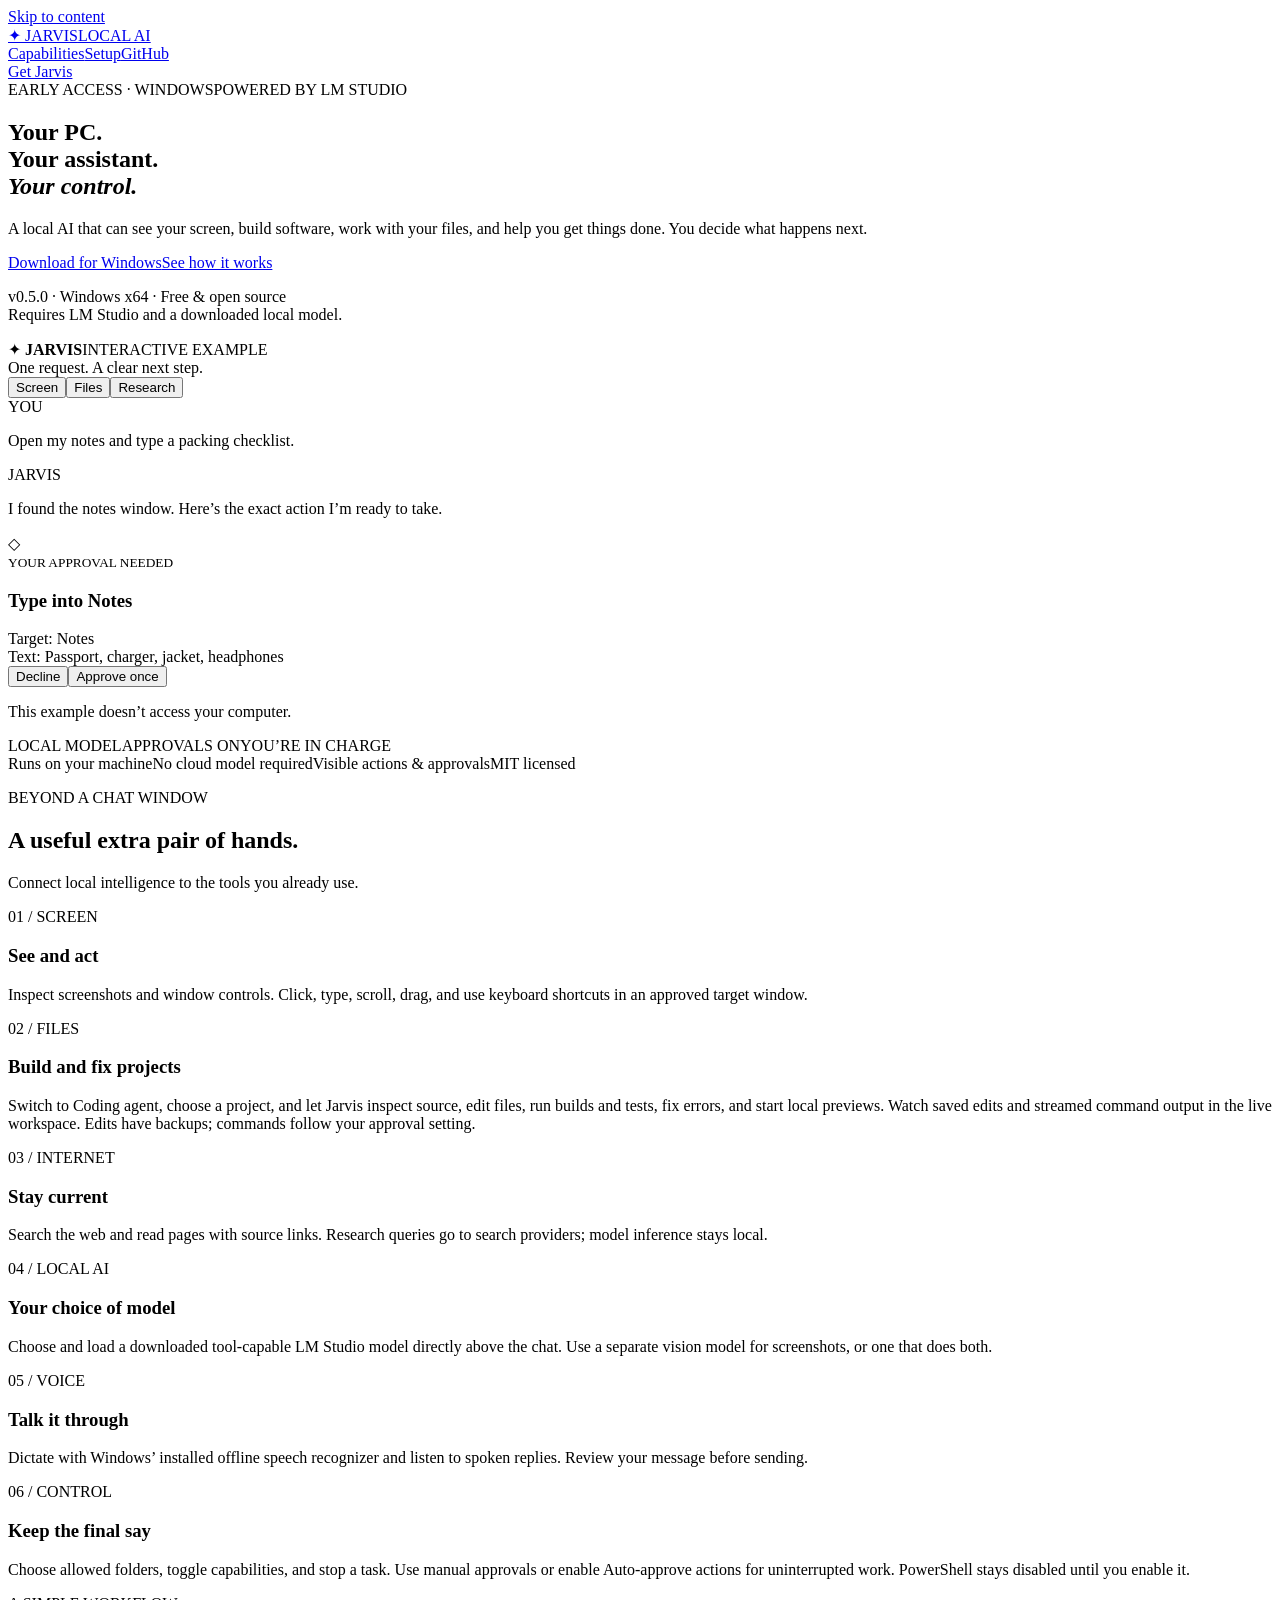
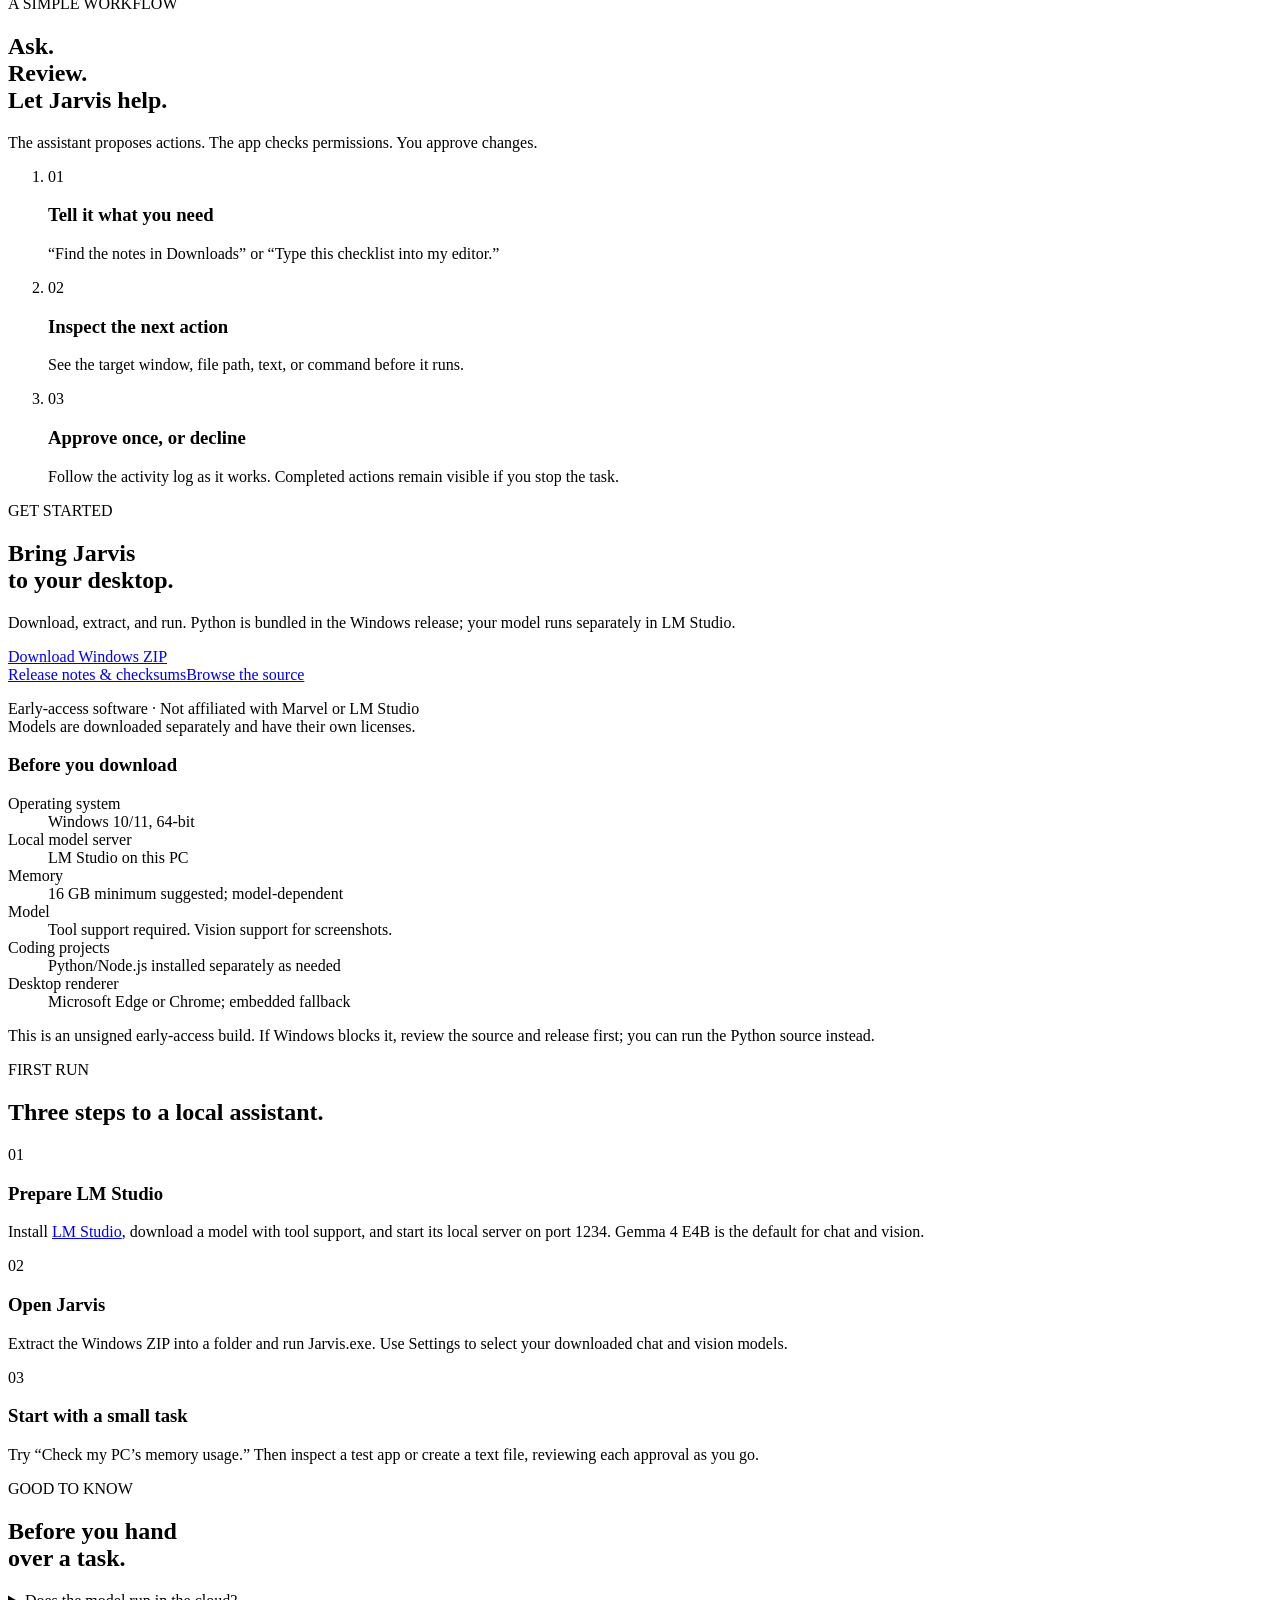
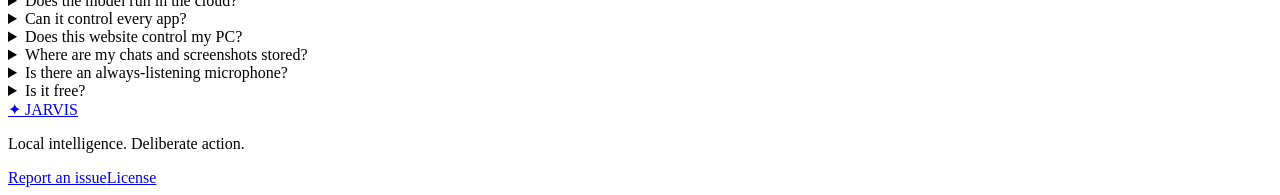
==== commit 1a74bc86: "Show live saved-file diffs and streamed command output" ====
--- a/website/index.html
+++ b/website/index.html
@@ -1,11 +1,11 @@
 <!doctype html><html lang="en"><head><meta charset="utf-8"><meta name="viewport" content="width=device-width,initial-scale=1"><meta name="description" content="Jarvis is a local Windows AI assistant powered by LM Studio. Chat, research, manage files, and control your screen with approvals. Download the early-access release."><meta name="theme-color" content="#0c1215"><title>Jarvis — local AI, real PC control</title><link rel="icon" href="/favicon.svg" type="image/svg+xml"><link rel="stylesheet" href="/style.css"></head><body>
 <a class="skip" href="#main">Skip to content</a><header class="nav wrap"><a class="wordmark" href="#" aria-label="Jarvis home"><span class="mark">✦</span> JARVIS<span class="version">LOCAL AI</span></a><nav aria-label="Main navigation"><a href="#capabilities">Capabilities</a><a href="#setup">Setup</a><a href="https://github.com/MohanChippala123/jarvis-local" target="_blank" rel="noopener noreferrer" class="github">GitHub</a></nav><a class="button small" href="#download">Get Jarvis</a></header>
-<main id="main"><section class="hero wrap"><div class="hero-copy"><div class="kicker"><span class="badge">EARLY ACCESS · WINDOWS</span><span>POWERED BY LM STUDIO</span></div><h1>Your PC.<br>  Your assistant.<br>  <em>Your control.</em></h1><p class="lead">A local AI that can see your screen, build software, work with your files, and help you get things done. You decide what happens next.</p><div class="hero-actions"><a class="button" href="/downloads/Jarvis-0.4.1-windows-x64.zip" download>Download for Windows</a><a class="text-link" href="#how-it-works">See how it works</a></div><p class="download-meta">v0.4.1 · Windows x64 · Free & open source<br>  Requires LM Studio and a downloaded local model.</p></div>
+<main id="main"><section class="hero wrap"><div class="hero-copy"><div class="kicker"><span class="badge">EARLY ACCESS · WINDOWS</span><span>POWERED BY LM STUDIO</span></div><h1>Your PC.<br>  Your assistant.<br>  <em>Your control.</em></h1><p class="lead">A local AI that can see your screen, build software, work with your files, and help you get things done. You decide what happens next.</p><div class="hero-actions"><a class="button" href="/downloads/Jarvis-0.5.0-windows-x64.zip" download>Download for Windows</a><a class="text-link" href="#how-it-works">See how it works</a></div><p class="download-meta">v0.5.0 · Windows x64 · Free & open source<br>  Requires LM Studio and a downloaded local model.</p></div>
 <div class="demo-shell" aria-label="Interactive demonstration of Jarvis approvals"><div class="demo-top"><span>✦ <strong>JARVIS</strong></span><span class="demo-label">INTERACTIVE EXAMPLE</span></div><div class="demo-body"><div class="demo-heading">One request. A clear next step.</div><div class="demo-tabs" role="tablist" aria-label="Example tasks"><button role="tab" id="tab-screen" aria-controls="demo-content" aria-selected="true" data-task="screen">Screen</button><button role="tab" id="tab-files" aria-controls="demo-content" aria-selected="false" data-task="files" tabindex="-1">Files</button><button role="tab" id="tab-web" aria-controls="demo-content" aria-selected="false" data-task="web" tabindex="-1">Research</button></div><div id="demo-content" role="tabpanel" aria-labelledby="tab-screen"><div class="demo-message user"><span>YOU</span><p id="demo-request">Open my notes and type a packing checklist.</p></div><div class="demo-message"><span>JARVIS</span><p id="demo-response">I found the notes window. Here’s the exact action I’m ready to take.</p></div><div class="permission"><div class="permission-top"><span class="diamond">◇</span><div><small>YOUR APPROVAL NEEDED</small><h3 id="demo-action">Type into Notes</h3></div></div><div class="action-preview" id="demo-preview">Target: Notes<br>  Text: Passport, charger, jacket, headphones</div><div class="permission-actions"><button id="demo-decline">Decline</button><button id="demo-approve">Approve once</button></div></div><p id="demo-feedback" class="demo-feedback" aria-live="polite">This example doesn’t access your computer.</p></div></div><div class="demo-bottom"><span>LOCAL MODEL</span><span>APPROVALS ON</span><span>YOU’RE IN CHARGE</span></div></div></section>
 <div class="principles"><div class="wrap"><span>Runs on your machine</span><span>No cloud model required</span><span>Visible actions & approvals</span><span>MIT licensed</span></div></div>
-<section id="capabilities" class="section wrap"><div class="section-intro"><p class="eyebrow">BEYOND A CHAT WINDOW</p><h2>A useful extra pair of hands.</h2><p>Connect local intelligence to the tools you already use.</p></div><div class="features"><article><span class="feature-number">01 / SCREEN</span><h3>See and act</h3><p>Inspect screenshots and window controls. Click, type, scroll, drag, and use keyboard shortcuts in an approved target window.</p></article><article><span class="feature-number">02 / FILES</span><h3>Build and fix projects</h3><p>Switch to Coding agent, choose a project, and let Jarvis inspect source, edit files, run builds and tests, fix errors, and start local previews. Edits have backups; commands need approval.</p></article><article><span class="feature-number">03 / INTERNET</span><h3>Stay current</h3><p>Search the web and read pages with source links. Research queries go to search providers; model inference stays local.</p></article><article><span class="feature-number">04 / LOCAL AI</span><h3>Your choice of model</h3><p>Choose and load a downloaded tool-capable LM Studio model directly above the chat. Use a separate vision model for screenshots, or one that does both.</p></article><article><span class="feature-number">05 / VOICE</span><h3>Talk it through</h3><p>Dictate with Windows’ installed offline speech recognizer and listen to spoken replies. Review your message before sending.</p></article><article><span class="feature-number">06 / CONTROL</span><h3>Keep the final say</h3><p>Choose allowed folders, toggle capabilities, and stop a task. Use manual approvals or enable Auto-approve actions for uninterrupted work. PowerShell stays disabled until you enable it.</p></article></div></section>
+<section id="capabilities" class="section wrap"><div class="section-intro"><p class="eyebrow">BEYOND A CHAT WINDOW</p><h2>A useful extra pair of hands.</h2><p>Connect local intelligence to the tools you already use.</p></div><div class="features"><article><span class="feature-number">01 / SCREEN</span><h3>See and act</h3><p>Inspect screenshots and window controls. Click, type, scroll, drag, and use keyboard shortcuts in an approved target window.</p></article><article><span class="feature-number">02 / FILES</span><h3>Build and fix projects</h3><p>Switch to Coding agent, choose a project, and let Jarvis inspect source, edit files, run builds and tests, fix errors, and start local previews. Watch saved edits and streamed command output in the live workspace. Edits have backups; commands follow your approval setting.</p></article><article><span class="feature-number">03 / INTERNET</span><h3>Stay current</h3><p>Search the web and read pages with source links. Research queries go to search providers; model inference stays local.</p></article><article><span class="feature-number">04 / LOCAL AI</span><h3>Your choice of model</h3><p>Choose and load a downloaded tool-capable LM Studio model directly above the chat. Use a separate vision model for screenshots, or one that does both.</p></article><article><span class="feature-number">05 / VOICE</span><h3>Talk it through</h3><p>Dictate with Windows’ installed offline speech recognizer and listen to spoken replies. Review your message before sending.</p></article><article><span class="feature-number">06 / CONTROL</span><h3>Keep the final say</h3><p>Choose allowed folders, toggle capabilities, and stop a task. Use manual approvals or enable Auto-approve actions for uninterrupted work. PowerShell stays disabled until you enable it.</p></article></div></section>
 <section id="how-it-works" class="workflow section"><div class="wrap workflow-grid"><div><p class="eyebrow">A SIMPLE WORKFLOW</p><h2>Ask.<br>  Review.<br>  Let Jarvis help.</h2><p>The assistant proposes actions. The app checks permissions. You approve changes.</p></div><ol><li><span>01</span><div><h3>Tell it what you need</h3><p>“Find the notes in Downloads” or “Type this checklist into my editor.”</p></div></li><li><span>02</span><div><h3>Inspect the next action</h3><p>See the target window, file path, text, or command before it runs.</p></div></li><li><span>03</span><div><h3>Approve once, or decline</h3><p>Follow the activity log as it works. Completed actions remain visible if you stop the task.</p></div></li></ol></div></section>
-<section id="download" class="section wrap download-section"><div><p class="eyebrow">GET STARTED</p><h2>Bring Jarvis<br>  to your desktop.</h2><p>Download, extract, and run. Python is bundled in the Windows release; your model runs separately in LM Studio.</p><a class="button" href="/downloads/Jarvis-0.4.1-windows-x64.zip" download>Download Windows ZIP</a><div class="release-links"><a href="https://github.com/MohanChippala123/jarvis-local/releases/tag/v0.4.1" target="_blank" rel="noopener noreferrer">Release notes & checksums</a><a href="https://github.com/MohanChippala123/jarvis-local" target="_blank" rel="noopener noreferrer">Browse the source</a></div><p class="download-meta">Early-access software · Not affiliated with Marvel or LM Studio<br>  Models are downloaded separately and have their own licenses.</p></div><div class="requirements"><h3>Before you download</h3><dl><div><dt>Operating system</dt><dd>Windows 10/11, 64-bit</dd></div><div><dt>Local model server</dt><dd>LM Studio on this PC</dd></div><div><dt>Memory</dt><dd>16 GB minimum suggested; model-dependent</dd></div><div><dt>Model</dt><dd>Tool support required. Vision support for screenshots.</dd></div><div><dt>Coding projects</dt><dd>Python/Node.js installed separately as needed</dd></div><div><dt>Desktop renderer</dt><dd>Microsoft Edge or Chrome; embedded fallback</dd></div></dl><p>This is an unsigned early-access build. If Windows blocks it, review the source and release first; you can run the Python source instead.</p></div></section>
+<section id="download" class="section wrap download-section"><div><p class="eyebrow">GET STARTED</p><h2>Bring Jarvis<br>  to your desktop.</h2><p>Download, extract, and run. Python is bundled in the Windows release; your model runs separately in LM Studio.</p><a class="button" href="/downloads/Jarvis-0.5.0-windows-x64.zip" download>Download Windows ZIP</a><div class="release-links"><a href="https://github.com/MohanChippala123/jarvis-local/releases/tag/v0.5.0" target="_blank" rel="noopener noreferrer">Release notes & checksums</a><a href="https://github.com/MohanChippala123/jarvis-local" target="_blank" rel="noopener noreferrer">Browse the source</a></div><p class="download-meta">Early-access software · Not affiliated with Marvel or LM Studio<br>  Models are downloaded separately and have their own licenses.</p></div><div class="requirements"><h3>Before you download</h3><dl><div><dt>Operating system</dt><dd>Windows 10/11, 64-bit</dd></div><div><dt>Local model server</dt><dd>LM Studio on this PC</dd></div><div><dt>Memory</dt><dd>16 GB minimum suggested; model-dependent</dd></div><div><dt>Model</dt><dd>Tool support required. Vision support for screenshots.</dd></div><div><dt>Coding projects</dt><dd>Python/Node.js installed separately as needed</dd></div><div><dt>Desktop renderer</dt><dd>Microsoft Edge or Chrome; embedded fallback</dd></div></dl><p>This is an unsigned early-access build. If Windows blocks it, review the source and release first; you can run the Python source instead.</p></div></section>
 <section id="setup" class="section wrap setup"><div class="section-intro"><p class="eyebrow">FIRST RUN</p><h2>Three steps to a local assistant.</h2></div><div class="setup-grid"><article><span>01</span><h3>Prepare LM Studio</h3><p>Install <a href="https://lmstudio.ai/download" target="_blank" rel="noopener noreferrer">LM Studio</a>, download a model with tool support, and start its local server on port 1234. Gemma 4 E4B is the default for chat and vision.</p></article><article><span>02</span><h3>Open Jarvis</h3><p>Extract the Windows ZIP into a folder and run Jarvis.exe. Use Settings to select your downloaded chat and vision models.</p></article><article><span>03</span><h3>Start with a small task</h3><p>Try “Check my PC’s memory usage.” Then inspect a test app or create a text file, reviewing each approval as you go.</p></article></div></section>
 <section class="section wrap faq"><div><p class="eyebrow">GOOD TO KNOW</p><h2>Before you hand<br>  over a task.</h2></div><div><details><summary>Does the model run in the cloud?</summary><p>Jarvis connects to LM Studio only on your own PC. It accepts downloaded local GGUF/MLX models listed by that server. Web search and page-reading tools contact the internet when enabled.</p></details><details><summary>Can it control every app?</summary><p>It can control visible windows on the primary screen with normal Windows user permissions. Elevated apps, games, minimized windows, and apps with limited accessibility may need manual help. Local models can make mistakes; review actions.</p></details><details><summary>Does this website control my PC?</summary><p>No. This is a download page. You need to install and run the local Jarvis app to use PC tools. The interactive example above is a demonstration only.</p></details><details><summary>Where are my chats and screenshots stored?</summary><p>The Windows build stores settings, chats, preferences, screenshots, activity, backups, and recovery files under your local application data folder in JarvisLocal. These files are local and unencrypted. The source version uses its data folder.</p></details><details><summary>Is there an always-listening microphone?</summary><p>No. Dictation starts when you click the microphone button and uses the installed Windows speech recognizer. There is no wake word or continuous recording.</p></details><details><summary>Is it free?</summary><p>The Jarvis app is free and MIT licensed. LM Studio and model licenses apply separately. This release has no account, subscription, or paid API requirement.</p></details></div></section>
 </main><footer class="wrap"><a class="wordmark" href="#"><span class="mark">✦</span> JARVIS</a><p>Local intelligence. Deliberate action.</p><div><a href="https://github.com/MohanChippala123/jarvis-local/issues" target="_blank" rel="noopener noreferrer">Report an issue</a><a href="https://github.com/MohanChippala123/jarvis-local/blob/main/LICENSE" target="_blank" rel="noopener noreferrer">License</a></div></footer><script src="/app.js"></script></body></html>
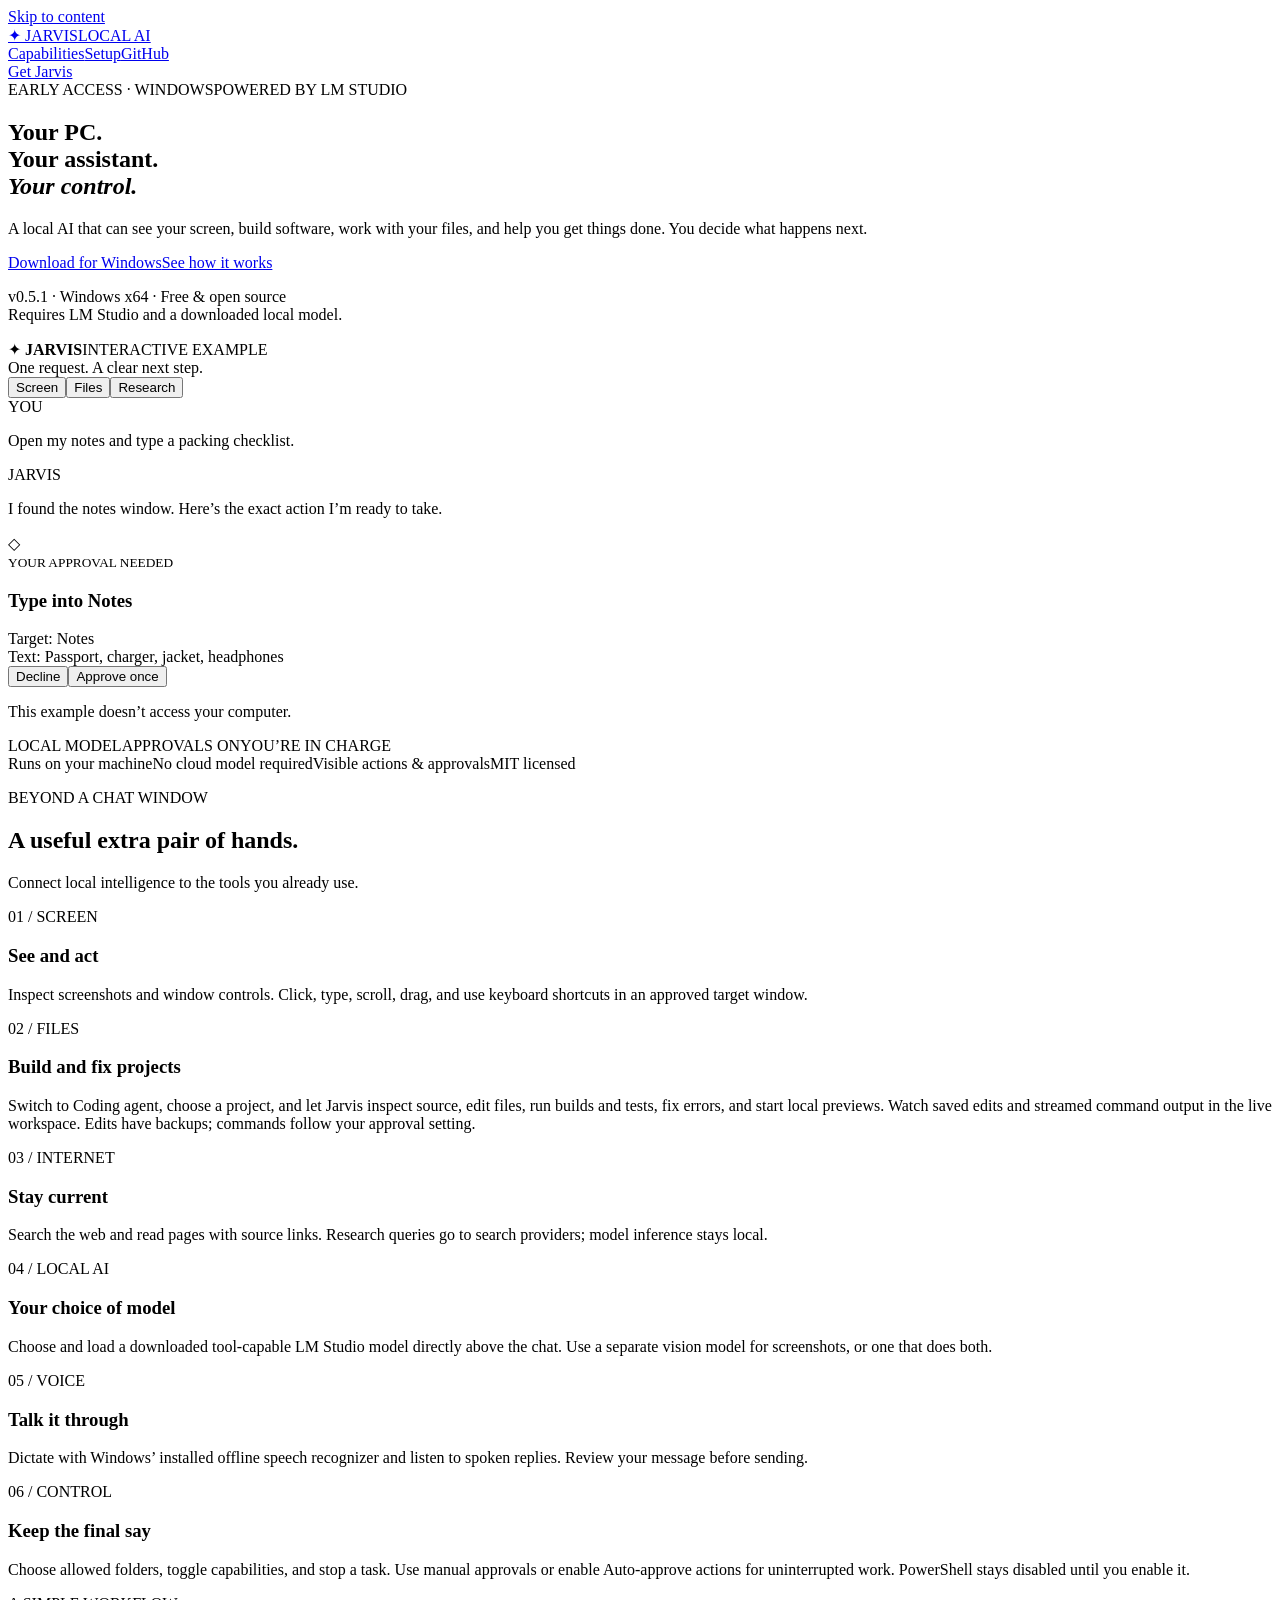
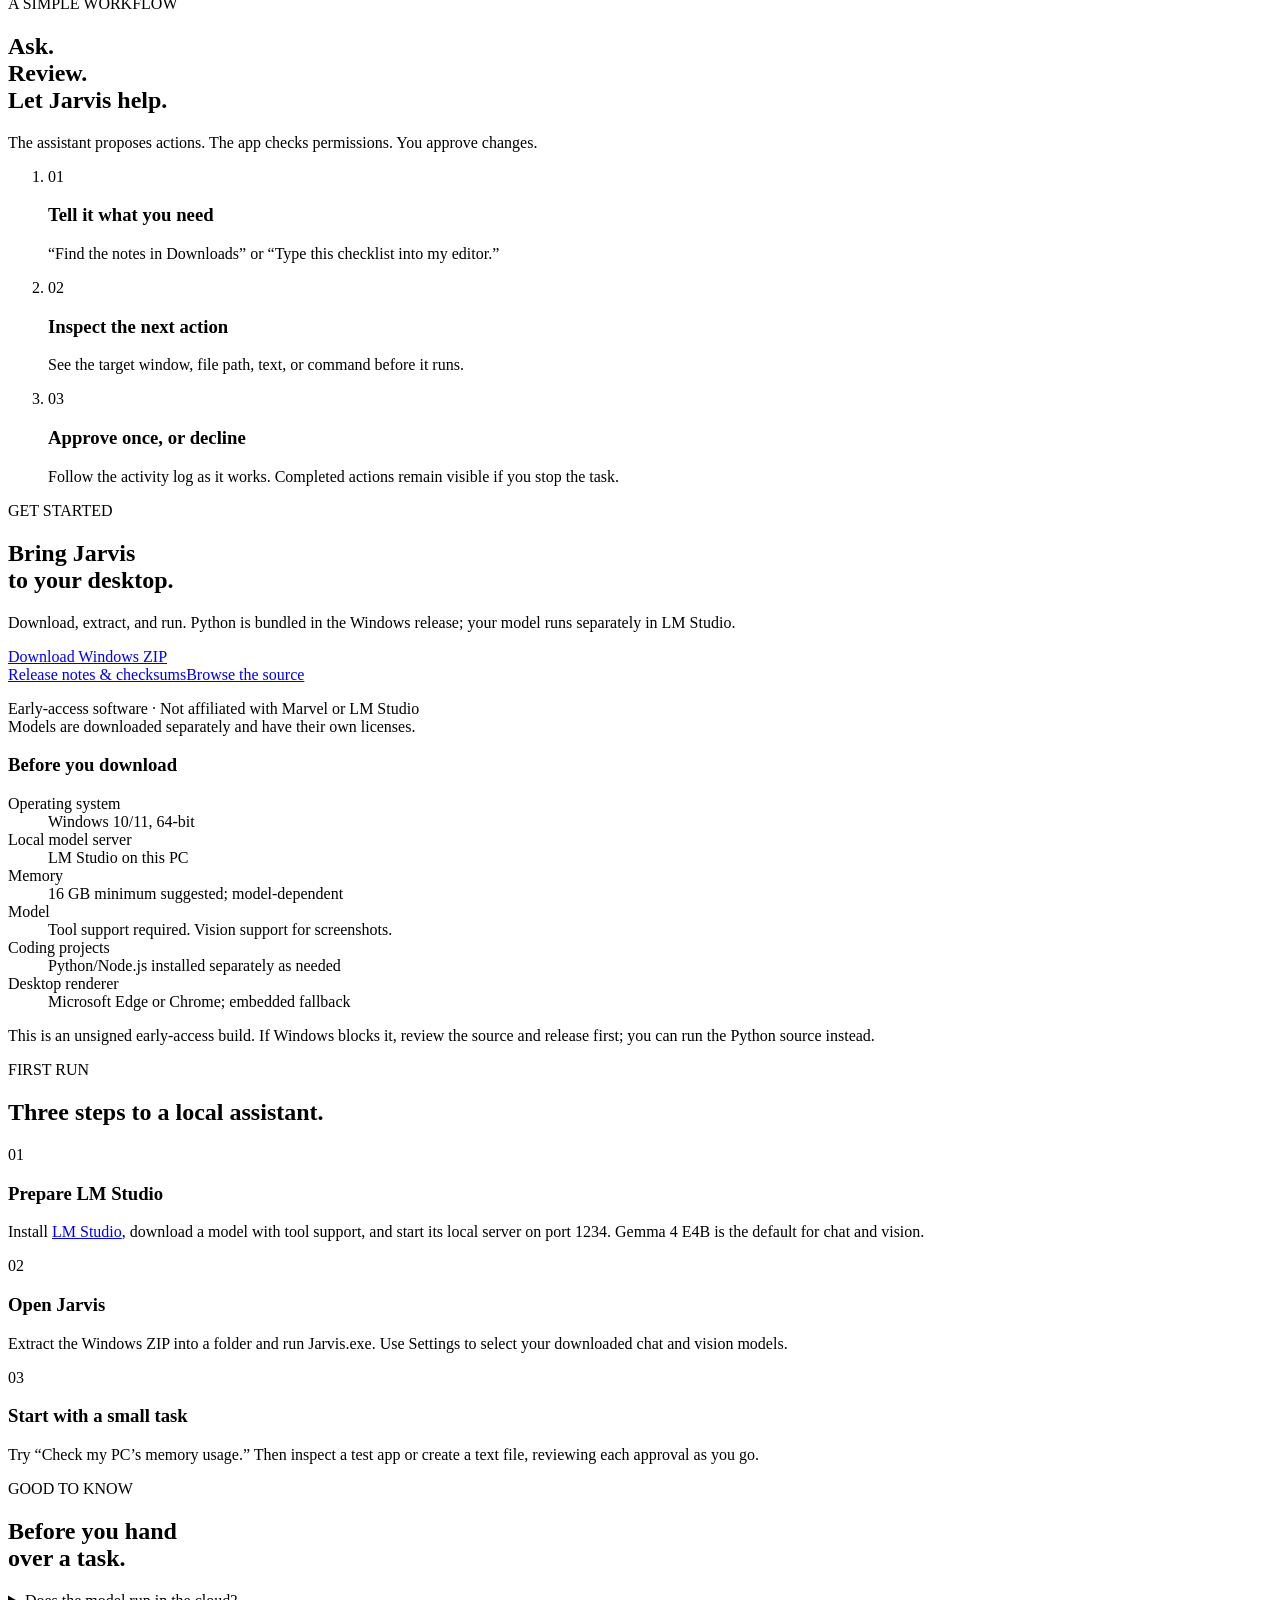
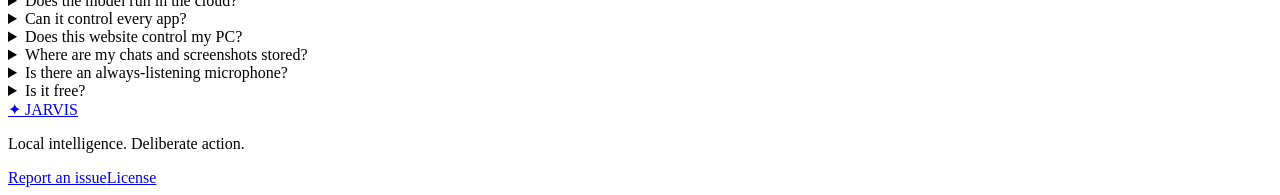
==== commit 0b8fb087: "Fix agent execution evidence, task recovery, and UI state races" ====
--- a/website/index.html
+++ b/website/index.html
@@ -1,11 +1,11 @@
 <!doctype html><html lang="en"><head><meta charset="utf-8"><meta name="viewport" content="width=device-width,initial-scale=1"><meta name="description" content="Jarvis is a local Windows AI assistant powered by LM Studio. Chat, research, manage files, and control your screen with approvals. Download the early-access release."><meta name="theme-color" content="#0c1215"><title>Jarvis — local AI, real PC control</title><link rel="icon" href="/favicon.svg" type="image/svg+xml"><link rel="stylesheet" href="/style.css"></head><body>
 <a class="skip" href="#main">Skip to content</a><header class="nav wrap"><a class="wordmark" href="#" aria-label="Jarvis home"><span class="mark">✦</span> JARVIS<span class="version">LOCAL AI</span></a><nav aria-label="Main navigation"><a href="#capabilities">Capabilities</a><a href="#setup">Setup</a><a href="https://github.com/MohanChippala123/jarvis-local" target="_blank" rel="noopener noreferrer" class="github">GitHub</a></nav><a class="button small" href="#download">Get Jarvis</a></header>
-<main id="main"><section class="hero wrap"><div class="hero-copy"><div class="kicker"><span class="badge">EARLY ACCESS · WINDOWS</span><span>POWERED BY LM STUDIO</span></div><h1>Your PC.<br>  Your assistant.<br>  <em>Your control.</em></h1><p class="lead">A local AI that can see your screen, build software, work with your files, and help you get things done. You decide what happens next.</p><div class="hero-actions"><a class="button" href="/downloads/Jarvis-0.5.0-windows-x64.zip" download>Download for Windows</a><a class="text-link" href="#how-it-works">See how it works</a></div><p class="download-meta">v0.5.0 · Windows x64 · Free & open source<br>  Requires LM Studio and a downloaded local model.</p></div>
+<main id="main"><section class="hero wrap"><div class="hero-copy"><div class="kicker"><span class="badge">EARLY ACCESS · WINDOWS</span><span>POWERED BY LM STUDIO</span></div><h1>Your PC.<br>  Your assistant.<br>  <em>Your control.</em></h1><p class="lead">A local AI that can see your screen, build software, work with your files, and help you get things done. You decide what happens next.</p><div class="hero-actions"><a class="button" href="/downloads/Jarvis-0.5.1-windows-x64.zip" download>Download for Windows</a><a class="text-link" href="#how-it-works">See how it works</a></div><p class="download-meta">v0.5.1 · Windows x64 · Free & open source<br>  Requires LM Studio and a downloaded local model.</p></div>
 <div class="demo-shell" aria-label="Interactive demonstration of Jarvis approvals"><div class="demo-top"><span>✦ <strong>JARVIS</strong></span><span class="demo-label">INTERACTIVE EXAMPLE</span></div><div class="demo-body"><div class="demo-heading">One request. A clear next step.</div><div class="demo-tabs" role="tablist" aria-label="Example tasks"><button role="tab" id="tab-screen" aria-controls="demo-content" aria-selected="true" data-task="screen">Screen</button><button role="tab" id="tab-files" aria-controls="demo-content" aria-selected="false" data-task="files" tabindex="-1">Files</button><button role="tab" id="tab-web" aria-controls="demo-content" aria-selected="false" data-task="web" tabindex="-1">Research</button></div><div id="demo-content" role="tabpanel" aria-labelledby="tab-screen"><div class="demo-message user"><span>YOU</span><p id="demo-request">Open my notes and type a packing checklist.</p></div><div class="demo-message"><span>JARVIS</span><p id="demo-response">I found the notes window. Here’s the exact action I’m ready to take.</p></div><div class="permission"><div class="permission-top"><span class="diamond">◇</span><div><small>YOUR APPROVAL NEEDED</small><h3 id="demo-action">Type into Notes</h3></div></div><div class="action-preview" id="demo-preview">Target: Notes<br>  Text: Passport, charger, jacket, headphones</div><div class="permission-actions"><button id="demo-decline">Decline</button><button id="demo-approve">Approve once</button></div></div><p id="demo-feedback" class="demo-feedback" aria-live="polite">This example doesn’t access your computer.</p></div></div><div class="demo-bottom"><span>LOCAL MODEL</span><span>APPROVALS ON</span><span>YOU’RE IN CHARGE</span></div></div></section>
 <div class="principles"><div class="wrap"><span>Runs on your machine</span><span>No cloud model required</span><span>Visible actions & approvals</span><span>MIT licensed</span></div></div>
 <section id="capabilities" class="section wrap"><div class="section-intro"><p class="eyebrow">BEYOND A CHAT WINDOW</p><h2>A useful extra pair of hands.</h2><p>Connect local intelligence to the tools you already use.</p></div><div class="features"><article><span class="feature-number">01 / SCREEN</span><h3>See and act</h3><p>Inspect screenshots and window controls. Click, type, scroll, drag, and use keyboard shortcuts in an approved target window.</p></article><article><span class="feature-number">02 / FILES</span><h3>Build and fix projects</h3><p>Switch to Coding agent, choose a project, and let Jarvis inspect source, edit files, run builds and tests, fix errors, and start local previews. Watch saved edits and streamed command output in the live workspace. Edits have backups; commands follow your approval setting.</p></article><article><span class="feature-number">03 / INTERNET</span><h3>Stay current</h3><p>Search the web and read pages with source links. Research queries go to search providers; model inference stays local.</p></article><article><span class="feature-number">04 / LOCAL AI</span><h3>Your choice of model</h3><p>Choose and load a downloaded tool-capable LM Studio model directly above the chat. Use a separate vision model for screenshots, or one that does both.</p></article><article><span class="feature-number">05 / VOICE</span><h3>Talk it through</h3><p>Dictate with Windows’ installed offline speech recognizer and listen to spoken replies. Review your message before sending.</p></article><article><span class="feature-number">06 / CONTROL</span><h3>Keep the final say</h3><p>Choose allowed folders, toggle capabilities, and stop a task. Use manual approvals or enable Auto-approve actions for uninterrupted work. PowerShell stays disabled until you enable it.</p></article></div></section>
 <section id="how-it-works" class="workflow section"><div class="wrap workflow-grid"><div><p class="eyebrow">A SIMPLE WORKFLOW</p><h2>Ask.<br>  Review.<br>  Let Jarvis help.</h2><p>The assistant proposes actions. The app checks permissions. You approve changes.</p></div><ol><li><span>01</span><div><h3>Tell it what you need</h3><p>“Find the notes in Downloads” or “Type this checklist into my editor.”</p></div></li><li><span>02</span><div><h3>Inspect the next action</h3><p>See the target window, file path, text, or command before it runs.</p></div></li><li><span>03</span><div><h3>Approve once, or decline</h3><p>Follow the activity log as it works. Completed actions remain visible if you stop the task.</p></div></li></ol></div></section>
-<section id="download" class="section wrap download-section"><div><p class="eyebrow">GET STARTED</p><h2>Bring Jarvis<br>  to your desktop.</h2><p>Download, extract, and run. Python is bundled in the Windows release; your model runs separately in LM Studio.</p><a class="button" href="/downloads/Jarvis-0.5.0-windows-x64.zip" download>Download Windows ZIP</a><div class="release-links"><a href="https://github.com/MohanChippala123/jarvis-local/releases/tag/v0.5.0" target="_blank" rel="noopener noreferrer">Release notes & checksums</a><a href="https://github.com/MohanChippala123/jarvis-local" target="_blank" rel="noopener noreferrer">Browse the source</a></div><p class="download-meta">Early-access software · Not affiliated with Marvel or LM Studio<br>  Models are downloaded separately and have their own licenses.</p></div><div class="requirements"><h3>Before you download</h3><dl><div><dt>Operating system</dt><dd>Windows 10/11, 64-bit</dd></div><div><dt>Local model server</dt><dd>LM Studio on this PC</dd></div><div><dt>Memory</dt><dd>16 GB minimum suggested; model-dependent</dd></div><div><dt>Model</dt><dd>Tool support required. Vision support for screenshots.</dd></div><div><dt>Coding projects</dt><dd>Python/Node.js installed separately as needed</dd></div><div><dt>Desktop renderer</dt><dd>Microsoft Edge or Chrome; embedded fallback</dd></div></dl><p>This is an unsigned early-access build. If Windows blocks it, review the source and release first; you can run the Python source instead.</p></div></section>
+<section id="download" class="section wrap download-section"><div><p class="eyebrow">GET STARTED</p><h2>Bring Jarvis<br>  to your desktop.</h2><p>Download, extract, and run. Python is bundled in the Windows release; your model runs separately in LM Studio.</p><a class="button" href="/downloads/Jarvis-0.5.1-windows-x64.zip" download>Download Windows ZIP</a><div class="release-links"><a href="https://github.com/MohanChippala123/jarvis-local/releases/tag/v0.5.1" target="_blank" rel="noopener noreferrer">Release notes & checksums</a><a href="https://github.com/MohanChippala123/jarvis-local" target="_blank" rel="noopener noreferrer">Browse the source</a></div><p class="download-meta">Early-access software · Not affiliated with Marvel or LM Studio<br>  Models are downloaded separately and have their own licenses.</p></div><div class="requirements"><h3>Before you download</h3><dl><div><dt>Operating system</dt><dd>Windows 10/11, 64-bit</dd></div><div><dt>Local model server</dt><dd>LM Studio on this PC</dd></div><div><dt>Memory</dt><dd>16 GB minimum suggested; model-dependent</dd></div><div><dt>Model</dt><dd>Tool support required. Vision support for screenshots.</dd></div><div><dt>Coding projects</dt><dd>Python/Node.js installed separately as needed</dd></div><div><dt>Desktop renderer</dt><dd>Microsoft Edge or Chrome; embedded fallback</dd></div></dl><p>This is an unsigned early-access build. If Windows blocks it, review the source and release first; you can run the Python source instead.</p></div></section>
 <section id="setup" class="section wrap setup"><div class="section-intro"><p class="eyebrow">FIRST RUN</p><h2>Three steps to a local assistant.</h2></div><div class="setup-grid"><article><span>01</span><h3>Prepare LM Studio</h3><p>Install <a href="https://lmstudio.ai/download" target="_blank" rel="noopener noreferrer">LM Studio</a>, download a model with tool support, and start its local server on port 1234. Gemma 4 E4B is the default for chat and vision.</p></article><article><span>02</span><h3>Open Jarvis</h3><p>Extract the Windows ZIP into a folder and run Jarvis.exe. Use Settings to select your downloaded chat and vision models.</p></article><article><span>03</span><h3>Start with a small task</h3><p>Try “Check my PC’s memory usage.” Then inspect a test app or create a text file, reviewing each approval as you go.</p></article></div></section>
 <section class="section wrap faq"><div><p class="eyebrow">GOOD TO KNOW</p><h2>Before you hand<br>  over a task.</h2></div><div><details><summary>Does the model run in the cloud?</summary><p>Jarvis connects to LM Studio only on your own PC. It accepts downloaded local GGUF/MLX models listed by that server. Web search and page-reading tools contact the internet when enabled.</p></details><details><summary>Can it control every app?</summary><p>It can control visible windows on the primary screen with normal Windows user permissions. Elevated apps, games, minimized windows, and apps with limited accessibility may need manual help. Local models can make mistakes; review actions.</p></details><details><summary>Does this website control my PC?</summary><p>No. This is a download page. You need to install and run the local Jarvis app to use PC tools. The interactive example above is a demonstration only.</p></details><details><summary>Where are my chats and screenshots stored?</summary><p>The Windows build stores settings, chats, preferences, screenshots, activity, backups, and recovery files under your local application data folder in JarvisLocal. These files are local and unencrypted. The source version uses its data folder.</p></details><details><summary>Is there an always-listening microphone?</summary><p>No. Dictation starts when you click the microphone button and uses the installed Windows speech recognizer. There is no wake word or continuous recording.</p></details><details><summary>Is it free?</summary><p>The Jarvis app is free and MIT licensed. LM Studio and model licenses apply separately. This release has no account, subscription, or paid API requirement.</p></details></div></section>
 </main><footer class="wrap"><a class="wordmark" href="#"><span class="mark">✦</span> JARVIS</a><p>Local intelligence. Deliberate action.</p><div><a href="https://github.com/MohanChippala123/jarvis-local/issues" target="_blank" rel="noopener noreferrer">Report an issue</a><a href="https://github.com/MohanChippala123/jarvis-local/blob/main/LICENSE" target="_blank" rel="noopener noreferrer">License</a></div></footer><script src="/app.js"></script></body></html>
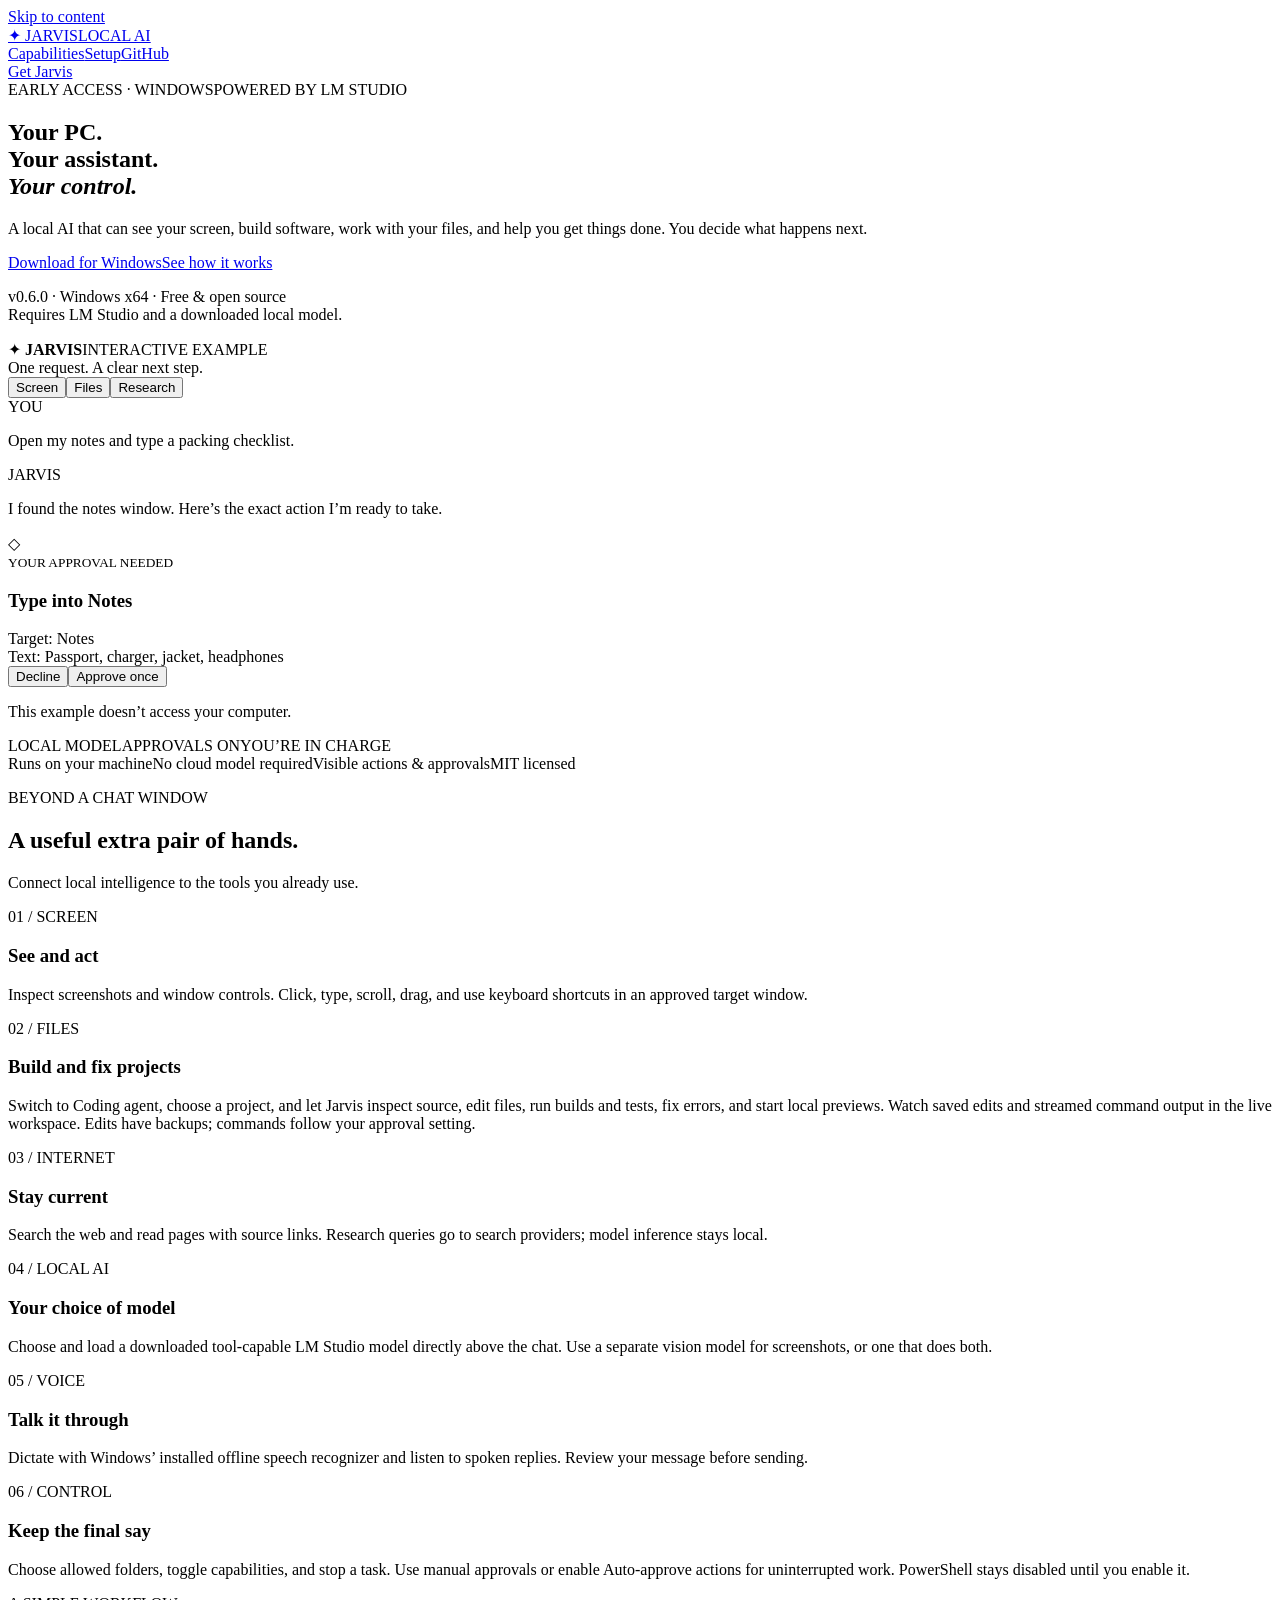
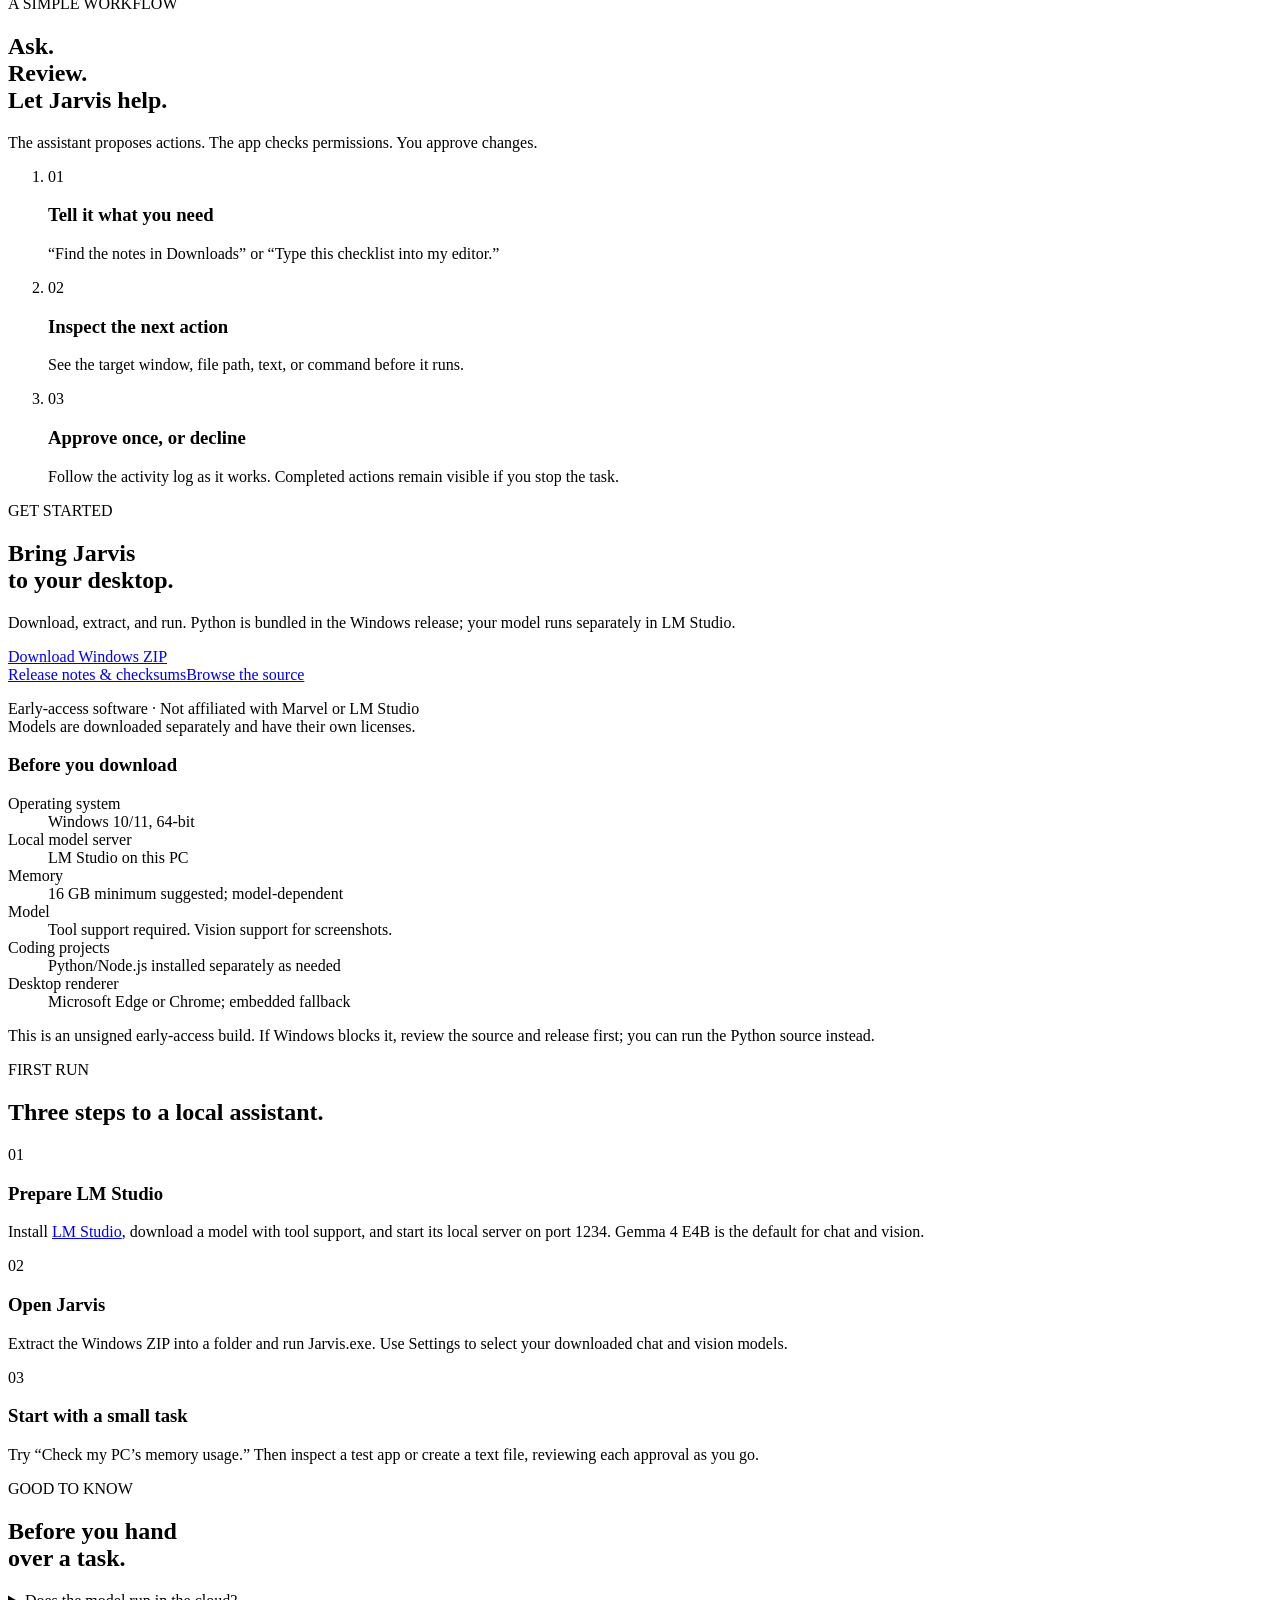
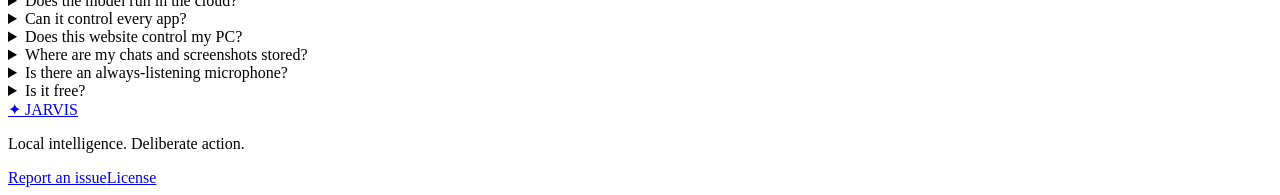
==== commit e5b1cf31: "Add fast Windows screen-control agent mode with live observations" ====
--- a/website/index.html
+++ b/website/index.html
@@ -1,11 +1,11 @@
 <!doctype html><html lang="en"><head><meta charset="utf-8"><meta name="viewport" content="width=device-width,initial-scale=1"><meta name="description" content="Jarvis is a local Windows AI assistant powered by LM Studio. Chat, research, manage files, and control your screen with approvals. Download the early-access release."><meta name="theme-color" content="#0c1215"><title>Jarvis — local AI, real PC control</title><link rel="icon" href="/favicon.svg" type="image/svg+xml"><link rel="stylesheet" href="/style.css"></head><body>
 <a class="skip" href="#main">Skip to content</a><header class="nav wrap"><a class="wordmark" href="#" aria-label="Jarvis home"><span class="mark">✦</span> JARVIS<span class="version">LOCAL AI</span></a><nav aria-label="Main navigation"><a href="#capabilities">Capabilities</a><a href="#setup">Setup</a><a href="https://github.com/MohanChippala123/jarvis-local" target="_blank" rel="noopener noreferrer" class="github">GitHub</a></nav><a class="button small" href="#download">Get Jarvis</a></header>
-<main id="main"><section class="hero wrap"><div class="hero-copy"><div class="kicker"><span class="badge">EARLY ACCESS · WINDOWS</span><span>POWERED BY LM STUDIO</span></div><h1>Your PC.<br>  Your assistant.<br>  <em>Your control.</em></h1><p class="lead">A local AI that can see your screen, build software, work with your files, and help you get things done. You decide what happens next.</p><div class="hero-actions"><a class="button" href="/downloads/Jarvis-0.5.1-windows-x64.zip" download>Download for Windows</a><a class="text-link" href="#how-it-works">See how it works</a></div><p class="download-meta">v0.5.1 · Windows x64 · Free & open source<br>  Requires LM Studio and a downloaded local model.</p></div>
+<main id="main"><section class="hero wrap"><div class="hero-copy"><div class="kicker"><span class="badge">EARLY ACCESS · WINDOWS</span><span>POWERED BY LM STUDIO</span></div><h1>Your PC.<br>  Your assistant.<br>  <em>Your control.</em></h1><p class="lead">A local AI that can see your screen, build software, work with your files, and help you get things done. You decide what happens next.</p><div class="hero-actions"><a class="button" href="/downloads/Jarvis-0.6.0-windows-x64.zip" download>Download for Windows</a><a class="text-link" href="#how-it-works">See how it works</a></div><p class="download-meta">v0.6.0 · Windows x64 · Free & open source<br>  Requires LM Studio and a downloaded local model.</p></div>
 <div class="demo-shell" aria-label="Interactive demonstration of Jarvis approvals"><div class="demo-top"><span>✦ <strong>JARVIS</strong></span><span class="demo-label">INTERACTIVE EXAMPLE</span></div><div class="demo-body"><div class="demo-heading">One request. A clear next step.</div><div class="demo-tabs" role="tablist" aria-label="Example tasks"><button role="tab" id="tab-screen" aria-controls="demo-content" aria-selected="true" data-task="screen">Screen</button><button role="tab" id="tab-files" aria-controls="demo-content" aria-selected="false" data-task="files" tabindex="-1">Files</button><button role="tab" id="tab-web" aria-controls="demo-content" aria-selected="false" data-task="web" tabindex="-1">Research</button></div><div id="demo-content" role="tabpanel" aria-labelledby="tab-screen"><div class="demo-message user"><span>YOU</span><p id="demo-request">Open my notes and type a packing checklist.</p></div><div class="demo-message"><span>JARVIS</span><p id="demo-response">I found the notes window. Here’s the exact action I’m ready to take.</p></div><div class="permission"><div class="permission-top"><span class="diamond">◇</span><div><small>YOUR APPROVAL NEEDED</small><h3 id="demo-action">Type into Notes</h3></div></div><div class="action-preview" id="demo-preview">Target: Notes<br>  Text: Passport, charger, jacket, headphones</div><div class="permission-actions"><button id="demo-decline">Decline</button><button id="demo-approve">Approve once</button></div></div><p id="demo-feedback" class="demo-feedback" aria-live="polite">This example doesn’t access your computer.</p></div></div><div class="demo-bottom"><span>LOCAL MODEL</span><span>APPROVALS ON</span><span>YOU’RE IN CHARGE</span></div></div></section>
 <div class="principles"><div class="wrap"><span>Runs on your machine</span><span>No cloud model required</span><span>Visible actions & approvals</span><span>MIT licensed</span></div></div>
 <section id="capabilities" class="section wrap"><div class="section-intro"><p class="eyebrow">BEYOND A CHAT WINDOW</p><h2>A useful extra pair of hands.</h2><p>Connect local intelligence to the tools you already use.</p></div><div class="features"><article><span class="feature-number">01 / SCREEN</span><h3>See and act</h3><p>Inspect screenshots and window controls. Click, type, scroll, drag, and use keyboard shortcuts in an approved target window.</p></article><article><span class="feature-number">02 / FILES</span><h3>Build and fix projects</h3><p>Switch to Coding agent, choose a project, and let Jarvis inspect source, edit files, run builds and tests, fix errors, and start local previews. Watch saved edits and streamed command output in the live workspace. Edits have backups; commands follow your approval setting.</p></article><article><span class="feature-number">03 / INTERNET</span><h3>Stay current</h3><p>Search the web and read pages with source links. Research queries go to search providers; model inference stays local.</p></article><article><span class="feature-number">04 / LOCAL AI</span><h3>Your choice of model</h3><p>Choose and load a downloaded tool-capable LM Studio model directly above the chat. Use a separate vision model for screenshots, or one that does both.</p></article><article><span class="feature-number">05 / VOICE</span><h3>Talk it through</h3><p>Dictate with Windows’ installed offline speech recognizer and listen to spoken replies. Review your message before sending.</p></article><article><span class="feature-number">06 / CONTROL</span><h3>Keep the final say</h3><p>Choose allowed folders, toggle capabilities, and stop a task. Use manual approvals or enable Auto-approve actions for uninterrupted work. PowerShell stays disabled until you enable it.</p></article></div></section>
 <section id="how-it-works" class="workflow section"><div class="wrap workflow-grid"><div><p class="eyebrow">A SIMPLE WORKFLOW</p><h2>Ask.<br>  Review.<br>  Let Jarvis help.</h2><p>The assistant proposes actions. The app checks permissions. You approve changes.</p></div><ol><li><span>01</span><div><h3>Tell it what you need</h3><p>“Find the notes in Downloads” or “Type this checklist into my editor.”</p></div></li><li><span>02</span><div><h3>Inspect the next action</h3><p>See the target window, file path, text, or command before it runs.</p></div></li><li><span>03</span><div><h3>Approve once, or decline</h3><p>Follow the activity log as it works. Completed actions remain visible if you stop the task.</p></div></li></ol></div></section>
-<section id="download" class="section wrap download-section"><div><p class="eyebrow">GET STARTED</p><h2>Bring Jarvis<br>  to your desktop.</h2><p>Download, extract, and run. Python is bundled in the Windows release; your model runs separately in LM Studio.</p><a class="button" href="/downloads/Jarvis-0.5.1-windows-x64.zip" download>Download Windows ZIP</a><div class="release-links"><a href="https://github.com/MohanChippala123/jarvis-local/releases/tag/v0.5.1" target="_blank" rel="noopener noreferrer">Release notes & checksums</a><a href="https://github.com/MohanChippala123/jarvis-local" target="_blank" rel="noopener noreferrer">Browse the source</a></div><p class="download-meta">Early-access software · Not affiliated with Marvel or LM Studio<br>  Models are downloaded separately and have their own licenses.</p></div><div class="requirements"><h3>Before you download</h3><dl><div><dt>Operating system</dt><dd>Windows 10/11, 64-bit</dd></div><div><dt>Local model server</dt><dd>LM Studio on this PC</dd></div><div><dt>Memory</dt><dd>16 GB minimum suggested; model-dependent</dd></div><div><dt>Model</dt><dd>Tool support required. Vision support for screenshots.</dd></div><div><dt>Coding projects</dt><dd>Python/Node.js installed separately as needed</dd></div><div><dt>Desktop renderer</dt><dd>Microsoft Edge or Chrome; embedded fallback</dd></div></dl><p>This is an unsigned early-access build. If Windows blocks it, review the source and release first; you can run the Python source instead.</p></div></section>
+<section id="download" class="section wrap download-section"><div><p class="eyebrow">GET STARTED</p><h2>Bring Jarvis<br>  to your desktop.</h2><p>Download, extract, and run. Python is bundled in the Windows release; your model runs separately in LM Studio.</p><a class="button" href="/downloads/Jarvis-0.6.0-windows-x64.zip" download>Download Windows ZIP</a><div class="release-links"><a href="https://github.com/MohanChippala123/jarvis-local/releases/tag/v0.6.0" target="_blank" rel="noopener noreferrer">Release notes & checksums</a><a href="https://github.com/MohanChippala123/jarvis-local" target="_blank" rel="noopener noreferrer">Browse the source</a></div><p class="download-meta">Early-access software · Not affiliated with Marvel or LM Studio<br>  Models are downloaded separately and have their own licenses.</p></div><div class="requirements"><h3>Before you download</h3><dl><div><dt>Operating system</dt><dd>Windows 10/11, 64-bit</dd></div><div><dt>Local model server</dt><dd>LM Studio on this PC</dd></div><div><dt>Memory</dt><dd>16 GB minimum suggested; model-dependent</dd></div><div><dt>Model</dt><dd>Tool support required. Vision support for screenshots.</dd></div><div><dt>Coding projects</dt><dd>Python/Node.js installed separately as needed</dd></div><div><dt>Desktop renderer</dt><dd>Microsoft Edge or Chrome; embedded fallback</dd></div></dl><p>This is an unsigned early-access build. If Windows blocks it, review the source and release first; you can run the Python source instead.</p></div></section>
 <section id="setup" class="section wrap setup"><div class="section-intro"><p class="eyebrow">FIRST RUN</p><h2>Three steps to a local assistant.</h2></div><div class="setup-grid"><article><span>01</span><h3>Prepare LM Studio</h3><p>Install <a href="https://lmstudio.ai/download" target="_blank" rel="noopener noreferrer">LM Studio</a>, download a model with tool support, and start its local server on port 1234. Gemma 4 E4B is the default for chat and vision.</p></article><article><span>02</span><h3>Open Jarvis</h3><p>Extract the Windows ZIP into a folder and run Jarvis.exe. Use Settings to select your downloaded chat and vision models.</p></article><article><span>03</span><h3>Start with a small task</h3><p>Try “Check my PC’s memory usage.” Then inspect a test app or create a text file, reviewing each approval as you go.</p></article></div></section>
 <section class="section wrap faq"><div><p class="eyebrow">GOOD TO KNOW</p><h2>Before you hand<br>  over a task.</h2></div><div><details><summary>Does the model run in the cloud?</summary><p>Jarvis connects to LM Studio only on your own PC. It accepts downloaded local GGUF/MLX models listed by that server. Web search and page-reading tools contact the internet when enabled.</p></details><details><summary>Can it control every app?</summary><p>It can control visible windows on the primary screen with normal Windows user permissions. Elevated apps, games, minimized windows, and apps with limited accessibility may need manual help. Local models can make mistakes; review actions.</p></details><details><summary>Does this website control my PC?</summary><p>No. This is a download page. You need to install and run the local Jarvis app to use PC tools. The interactive example above is a demonstration only.</p></details><details><summary>Where are my chats and screenshots stored?</summary><p>The Windows build stores settings, chats, preferences, screenshots, activity, backups, and recovery files under your local application data folder in JarvisLocal. These files are local and unencrypted. The source version uses its data folder.</p></details><details><summary>Is there an always-listening microphone?</summary><p>No. Dictation starts when you click the microphone button and uses the installed Windows speech recognizer. There is no wake word or continuous recording.</p></details><details><summary>Is it free?</summary><p>The Jarvis app is free and MIT licensed. LM Studio and model licenses apply separately. This release has no account, subscription, or paid API requirement.</p></details></div></section>
 </main><footer class="wrap"><a class="wordmark" href="#"><span class="mark">✦</span> JARVIS</a><p>Local intelligence. Deliberate action.</p><div><a href="https://github.com/MohanChippala123/jarvis-local/issues" target="_blank" rel="noopener noreferrer">Report an issue</a><a href="https://github.com/MohanChippala123/jarvis-local/blob/main/LICENSE" target="_blank" rel="noopener noreferrer">License</a></div></footer><script src="/app.js"></script></body></html>
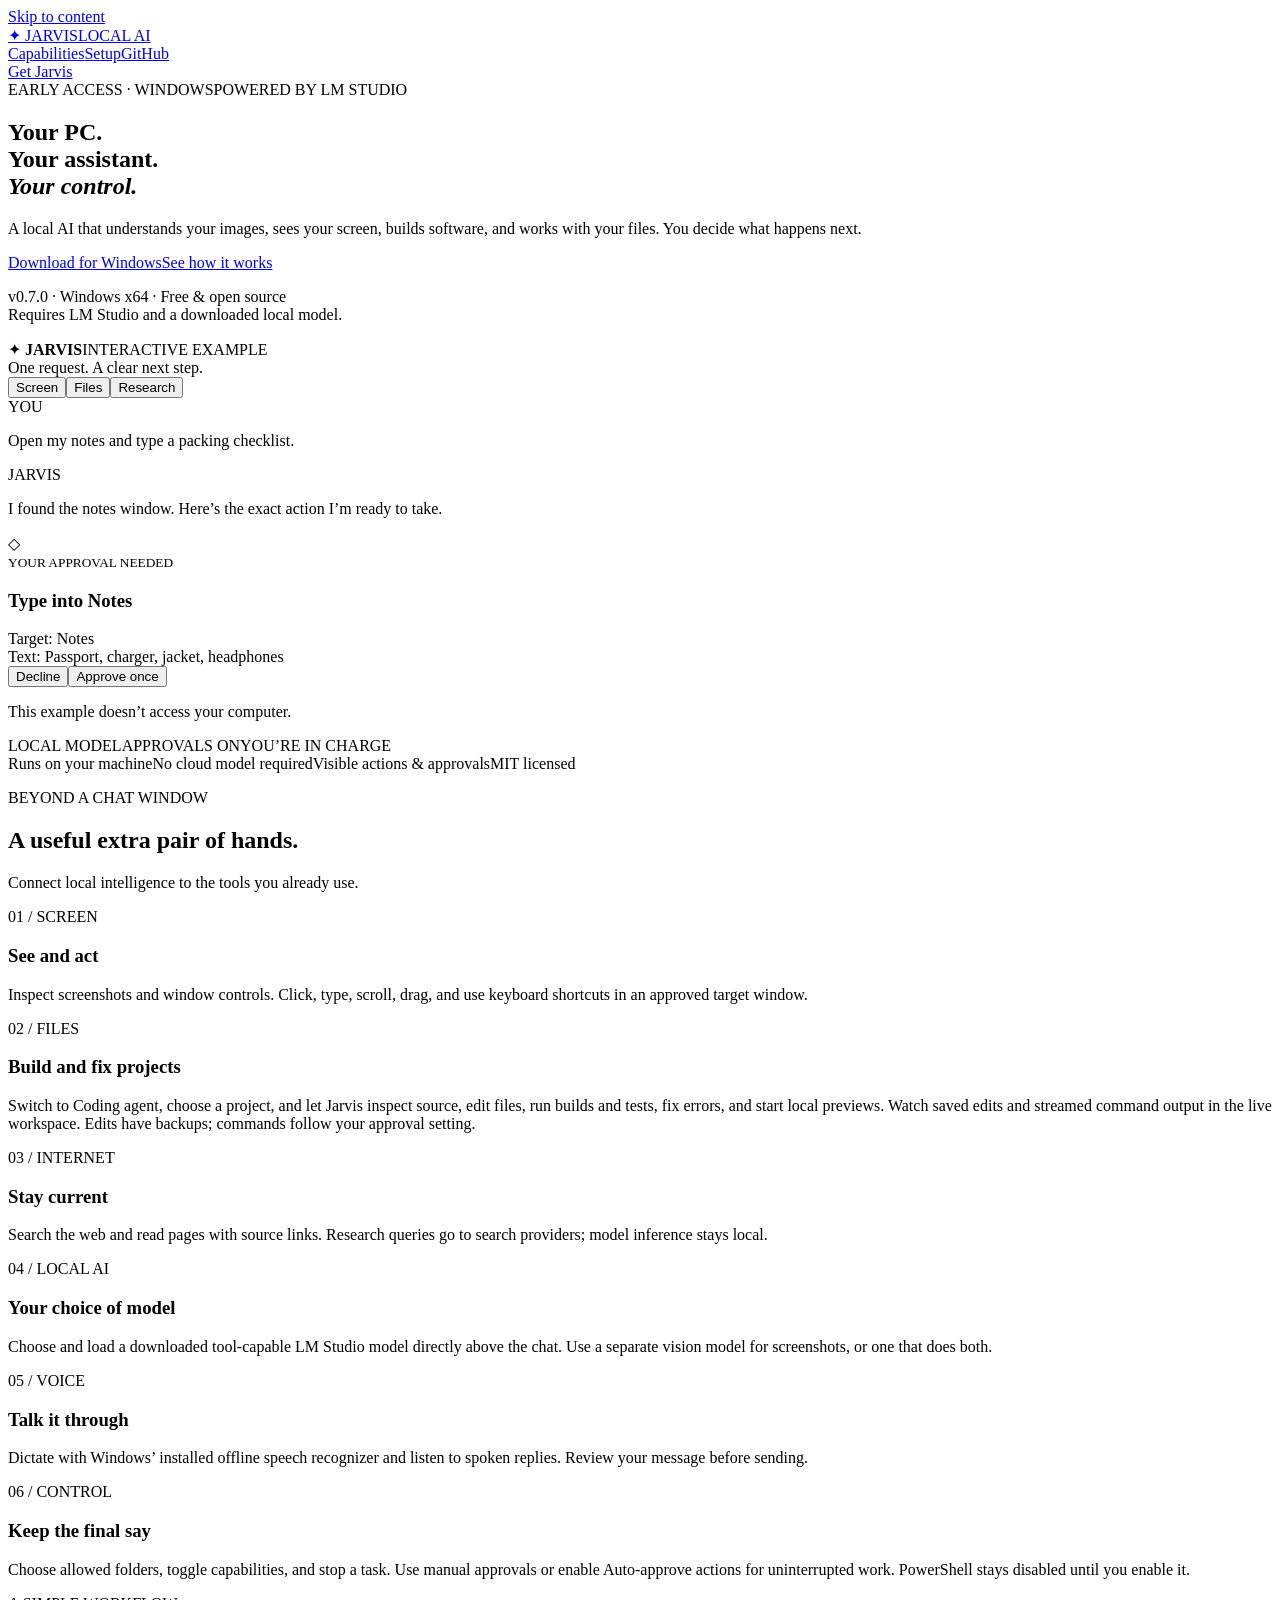
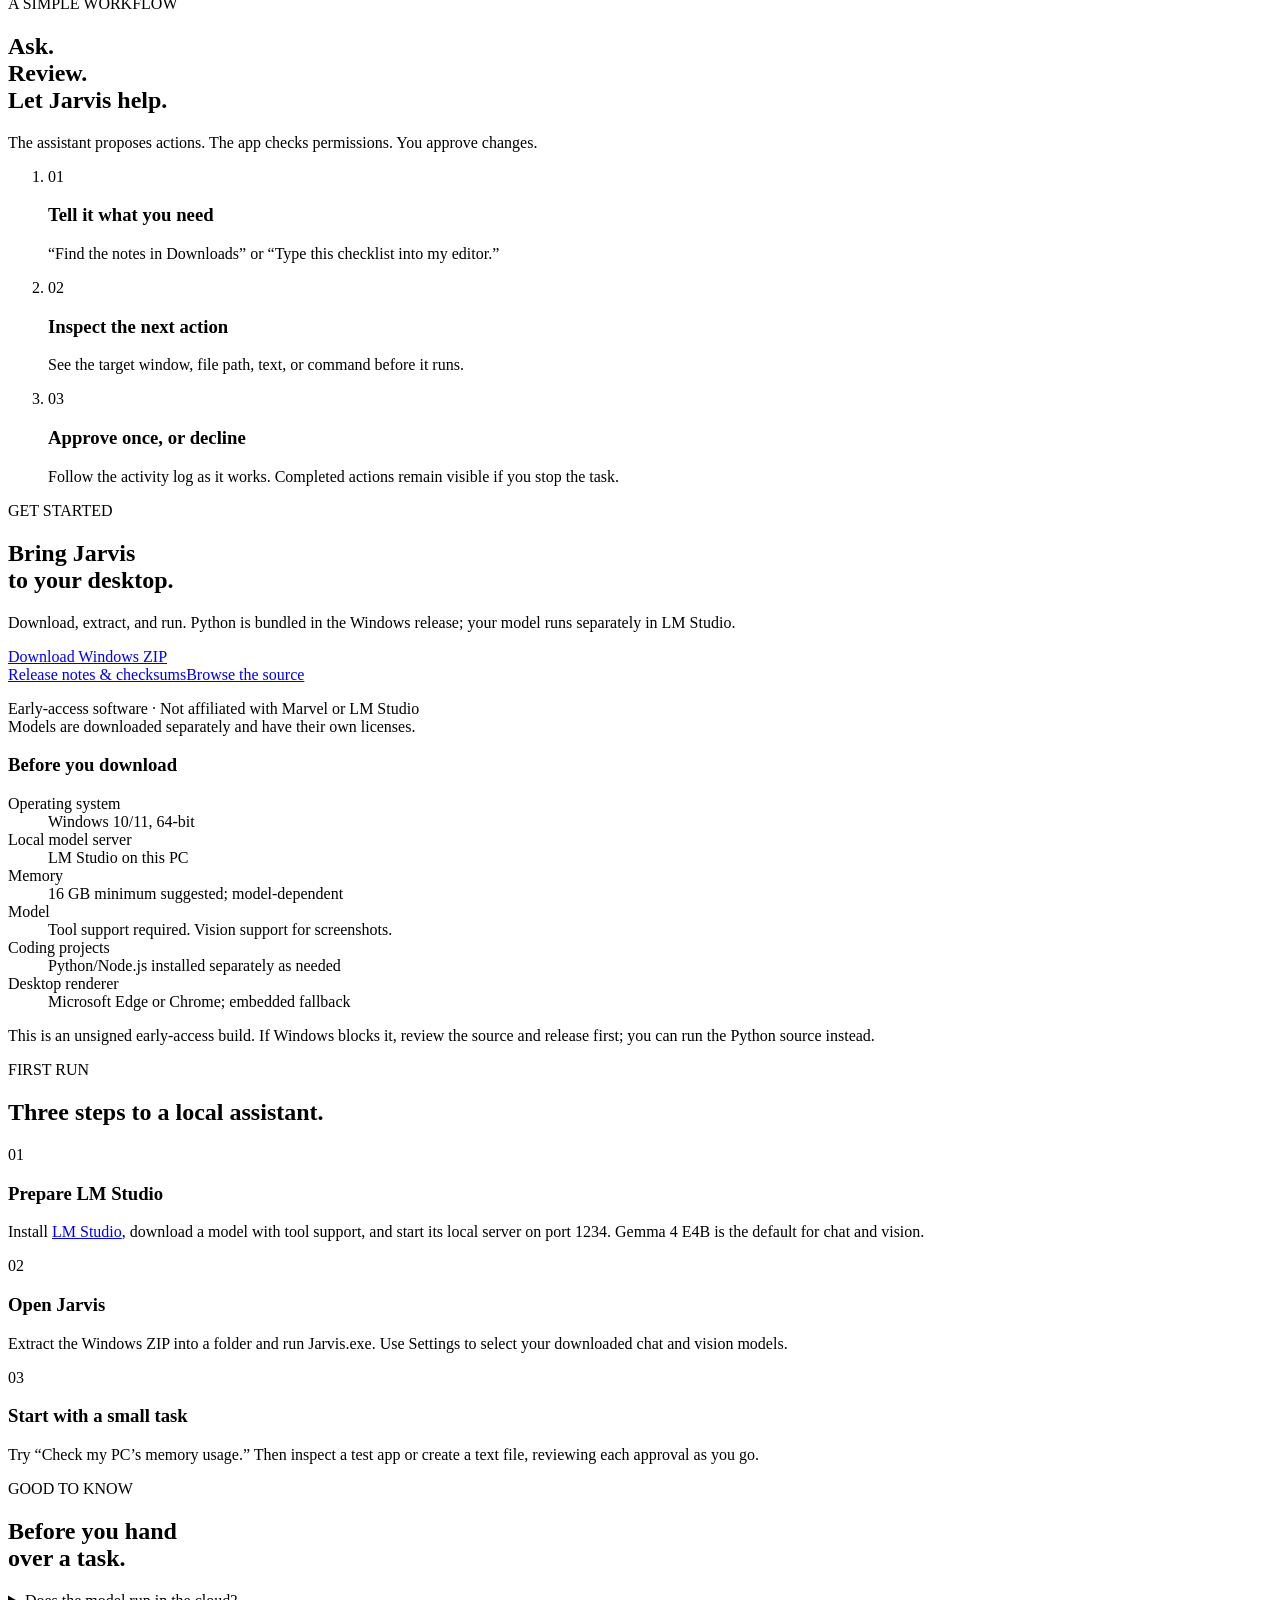
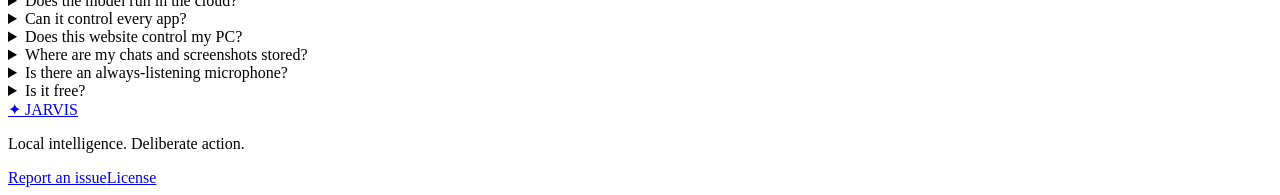
==== commit 77367b17: "Add local image prompts with attachment previews and persisted history" ====
--- a/website/index.html
+++ b/website/index.html
@@ -1,11 +1,11 @@
 <!doctype html><html lang="en"><head><meta charset="utf-8"><meta name="viewport" content="width=device-width,initial-scale=1"><meta name="description" content="Jarvis is a local Windows AI assistant powered by LM Studio. Chat, research, manage files, and control your screen with approvals. Download the early-access release."><meta name="theme-color" content="#0c1215"><title>Jarvis — local AI, real PC control</title><link rel="icon" href="/favicon.svg" type="image/svg+xml"><link rel="stylesheet" href="/style.css"></head><body>
 <a class="skip" href="#main">Skip to content</a><header class="nav wrap"><a class="wordmark" href="#" aria-label="Jarvis home"><span class="mark">✦</span> JARVIS<span class="version">LOCAL AI</span></a><nav aria-label="Main navigation"><a href="#capabilities">Capabilities</a><a href="#setup">Setup</a><a href="https://github.com/MohanChippala123/jarvis-local" target="_blank" rel="noopener noreferrer" class="github">GitHub</a></nav><a class="button small" href="#download">Get Jarvis</a></header>
-<main id="main"><section class="hero wrap"><div class="hero-copy"><div class="kicker"><span class="badge">EARLY ACCESS · WINDOWS</span><span>POWERED BY LM STUDIO</span></div><h1>Your PC.<br>  Your assistant.<br>  <em>Your control.</em></h1><p class="lead">A local AI that can see your screen, build software, work with your files, and help you get things done. You decide what happens next.</p><div class="hero-actions"><a class="button" href="/downloads/Jarvis-0.6.0-windows-x64.zip" download>Download for Windows</a><a class="text-link" href="#how-it-works">See how it works</a></div><p class="download-meta">v0.6.0 · Windows x64 · Free & open source<br>  Requires LM Studio and a downloaded local model.</p></div>
+<main id="main"><section class="hero wrap"><div class="hero-copy"><div class="kicker"><span class="badge">EARLY ACCESS · WINDOWS</span><span>POWERED BY LM STUDIO</span></div><h1>Your PC.<br>  Your assistant.<br>  <em>Your control.</em></h1><p class="lead">A local AI that understands your images, sees your screen, builds software, and works with your files. You decide what happens next.</p><div class="hero-actions"><a class="button" href="/downloads/Jarvis-0.7.0-windows-x64.zip" download>Download for Windows</a><a class="text-link" href="#how-it-works">See how it works</a></div><p class="download-meta">v0.7.0 · Windows x64 · Free & open source<br>  Requires LM Studio and a downloaded local model.</p></div>
 <div class="demo-shell" aria-label="Interactive demonstration of Jarvis approvals"><div class="demo-top"><span>✦ <strong>JARVIS</strong></span><span class="demo-label">INTERACTIVE EXAMPLE</span></div><div class="demo-body"><div class="demo-heading">One request. A clear next step.</div><div class="demo-tabs" role="tablist" aria-label="Example tasks"><button role="tab" id="tab-screen" aria-controls="demo-content" aria-selected="true" data-task="screen">Screen</button><button role="tab" id="tab-files" aria-controls="demo-content" aria-selected="false" data-task="files" tabindex="-1">Files</button><button role="tab" id="tab-web" aria-controls="demo-content" aria-selected="false" data-task="web" tabindex="-1">Research</button></div><div id="demo-content" role="tabpanel" aria-labelledby="tab-screen"><div class="demo-message user"><span>YOU</span><p id="demo-request">Open my notes and type a packing checklist.</p></div><div class="demo-message"><span>JARVIS</span><p id="demo-response">I found the notes window. Here’s the exact action I’m ready to take.</p></div><div class="permission"><div class="permission-top"><span class="diamond">◇</span><div><small>YOUR APPROVAL NEEDED</small><h3 id="demo-action">Type into Notes</h3></div></div><div class="action-preview" id="demo-preview">Target: Notes<br>  Text: Passport, charger, jacket, headphones</div><div class="permission-actions"><button id="demo-decline">Decline</button><button id="demo-approve">Approve once</button></div></div><p id="demo-feedback" class="demo-feedback" aria-live="polite">This example doesn’t access your computer.</p></div></div><div class="demo-bottom"><span>LOCAL MODEL</span><span>APPROVALS ON</span><span>YOU’RE IN CHARGE</span></div></div></section>
 <div class="principles"><div class="wrap"><span>Runs on your machine</span><span>No cloud model required</span><span>Visible actions & approvals</span><span>MIT licensed</span></div></div>
 <section id="capabilities" class="section wrap"><div class="section-intro"><p class="eyebrow">BEYOND A CHAT WINDOW</p><h2>A useful extra pair of hands.</h2><p>Connect local intelligence to the tools you already use.</p></div><div class="features"><article><span class="feature-number">01 / SCREEN</span><h3>See and act</h3><p>Inspect screenshots and window controls. Click, type, scroll, drag, and use keyboard shortcuts in an approved target window.</p></article><article><span class="feature-number">02 / FILES</span><h3>Build and fix projects</h3><p>Switch to Coding agent, choose a project, and let Jarvis inspect source, edit files, run builds and tests, fix errors, and start local previews. Watch saved edits and streamed command output in the live workspace. Edits have backups; commands follow your approval setting.</p></article><article><span class="feature-number">03 / INTERNET</span><h3>Stay current</h3><p>Search the web and read pages with source links. Research queries go to search providers; model inference stays local.</p></article><article><span class="feature-number">04 / LOCAL AI</span><h3>Your choice of model</h3><p>Choose and load a downloaded tool-capable LM Studio model directly above the chat. Use a separate vision model for screenshots, or one that does both.</p></article><article><span class="feature-number">05 / VOICE</span><h3>Talk it through</h3><p>Dictate with Windows’ installed offline speech recognizer and listen to spoken replies. Review your message before sending.</p></article><article><span class="feature-number">06 / CONTROL</span><h3>Keep the final say</h3><p>Choose allowed folders, toggle capabilities, and stop a task. Use manual approvals or enable Auto-approve actions for uninterrupted work. PowerShell stays disabled until you enable it.</p></article></div></section>
 <section id="how-it-works" class="workflow section"><div class="wrap workflow-grid"><div><p class="eyebrow">A SIMPLE WORKFLOW</p><h2>Ask.<br>  Review.<br>  Let Jarvis help.</h2><p>The assistant proposes actions. The app checks permissions. You approve changes.</p></div><ol><li><span>01</span><div><h3>Tell it what you need</h3><p>“Find the notes in Downloads” or “Type this checklist into my editor.”</p></div></li><li><span>02</span><div><h3>Inspect the next action</h3><p>See the target window, file path, text, or command before it runs.</p></div></li><li><span>03</span><div><h3>Approve once, or decline</h3><p>Follow the activity log as it works. Completed actions remain visible if you stop the task.</p></div></li></ol></div></section>
-<section id="download" class="section wrap download-section"><div><p class="eyebrow">GET STARTED</p><h2>Bring Jarvis<br>  to your desktop.</h2><p>Download, extract, and run. Python is bundled in the Windows release; your model runs separately in LM Studio.</p><a class="button" href="/downloads/Jarvis-0.6.0-windows-x64.zip" download>Download Windows ZIP</a><div class="release-links"><a href="https://github.com/MohanChippala123/jarvis-local/releases/tag/v0.6.0" target="_blank" rel="noopener noreferrer">Release notes & checksums</a><a href="https://github.com/MohanChippala123/jarvis-local" target="_blank" rel="noopener noreferrer">Browse the source</a></div><p class="download-meta">Early-access software · Not affiliated with Marvel or LM Studio<br>  Models are downloaded separately and have their own licenses.</p></div><div class="requirements"><h3>Before you download</h3><dl><div><dt>Operating system</dt><dd>Windows 10/11, 64-bit</dd></div><div><dt>Local model server</dt><dd>LM Studio on this PC</dd></div><div><dt>Memory</dt><dd>16 GB minimum suggested; model-dependent</dd></div><div><dt>Model</dt><dd>Tool support required. Vision support for screenshots.</dd></div><div><dt>Coding projects</dt><dd>Python/Node.js installed separately as needed</dd></div><div><dt>Desktop renderer</dt><dd>Microsoft Edge or Chrome; embedded fallback</dd></div></dl><p>This is an unsigned early-access build. If Windows blocks it, review the source and release first; you can run the Python source instead.</p></div></section>
+<section id="download" class="section wrap download-section"><div><p class="eyebrow">GET STARTED</p><h2>Bring Jarvis<br>  to your desktop.</h2><p>Download, extract, and run. Python is bundled in the Windows release; your model runs separately in LM Studio.</p><a class="button" href="/downloads/Jarvis-0.7.0-windows-x64.zip" download>Download Windows ZIP</a><div class="release-links"><a href="https://github.com/MohanChippala123/jarvis-local/releases/tag/v0.7.0" target="_blank" rel="noopener noreferrer">Release notes & checksums</a><a href="https://github.com/MohanChippala123/jarvis-local" target="_blank" rel="noopener noreferrer">Browse the source</a></div><p class="download-meta">Early-access software · Not affiliated with Marvel or LM Studio<br>  Models are downloaded separately and have their own licenses.</p></div><div class="requirements"><h3>Before you download</h3><dl><div><dt>Operating system</dt><dd>Windows 10/11, 64-bit</dd></div><div><dt>Local model server</dt><dd>LM Studio on this PC</dd></div><div><dt>Memory</dt><dd>16 GB minimum suggested; model-dependent</dd></div><div><dt>Model</dt><dd>Tool support required. Vision support for screenshots.</dd></div><div><dt>Coding projects</dt><dd>Python/Node.js installed separately as needed</dd></div><div><dt>Desktop renderer</dt><dd>Microsoft Edge or Chrome; embedded fallback</dd></div></dl><p>This is an unsigned early-access build. If Windows blocks it, review the source and release first; you can run the Python source instead.</p></div></section>
 <section id="setup" class="section wrap setup"><div class="section-intro"><p class="eyebrow">FIRST RUN</p><h2>Three steps to a local assistant.</h2></div><div class="setup-grid"><article><span>01</span><h3>Prepare LM Studio</h3><p>Install <a href="https://lmstudio.ai/download" target="_blank" rel="noopener noreferrer">LM Studio</a>, download a model with tool support, and start its local server on port 1234. Gemma 4 E4B is the default for chat and vision.</p></article><article><span>02</span><h3>Open Jarvis</h3><p>Extract the Windows ZIP into a folder and run Jarvis.exe. Use Settings to select your downloaded chat and vision models.</p></article><article><span>03</span><h3>Start with a small task</h3><p>Try “Check my PC’s memory usage.” Then inspect a test app or create a text file, reviewing each approval as you go.</p></article></div></section>
 <section class="section wrap faq"><div><p class="eyebrow">GOOD TO KNOW</p><h2>Before you hand<br>  over a task.</h2></div><div><details><summary>Does the model run in the cloud?</summary><p>Jarvis connects to LM Studio only on your own PC. It accepts downloaded local GGUF/MLX models listed by that server. Web search and page-reading tools contact the internet when enabled.</p></details><details><summary>Can it control every app?</summary><p>It can control visible windows on the primary screen with normal Windows user permissions. Elevated apps, games, minimized windows, and apps with limited accessibility may need manual help. Local models can make mistakes; review actions.</p></details><details><summary>Does this website control my PC?</summary><p>No. This is a download page. You need to install and run the local Jarvis app to use PC tools. The interactive example above is a demonstration only.</p></details><details><summary>Where are my chats and screenshots stored?</summary><p>The Windows build stores settings, chats, preferences, screenshots, activity, backups, and recovery files under your local application data folder in JarvisLocal. These files are local and unencrypted. The source version uses its data folder.</p></details><details><summary>Is there an always-listening microphone?</summary><p>No. Dictation starts when you click the microphone button and uses the installed Windows speech recognizer. There is no wake word or continuous recording.</p></details><details><summary>Is it free?</summary><p>The Jarvis app is free and MIT licensed. LM Studio and model licenses apply separately. This release has no account, subscription, or paid API requirement.</p></details></div></section>
 </main><footer class="wrap"><a class="wordmark" href="#"><span class="mark">✦</span> JARVIS</a><p>Local intelligence. Deliberate action.</p><div><a href="https://github.com/MohanChippala123/jarvis-local/issues" target="_blank" rel="noopener noreferrer">Report an issue</a><a href="https://github.com/MohanChippala123/jarvis-local/blob/main/LICENSE" target="_blank" rel="noopener noreferrer">License</a></div></footer><script src="/app.js"></script></body></html>
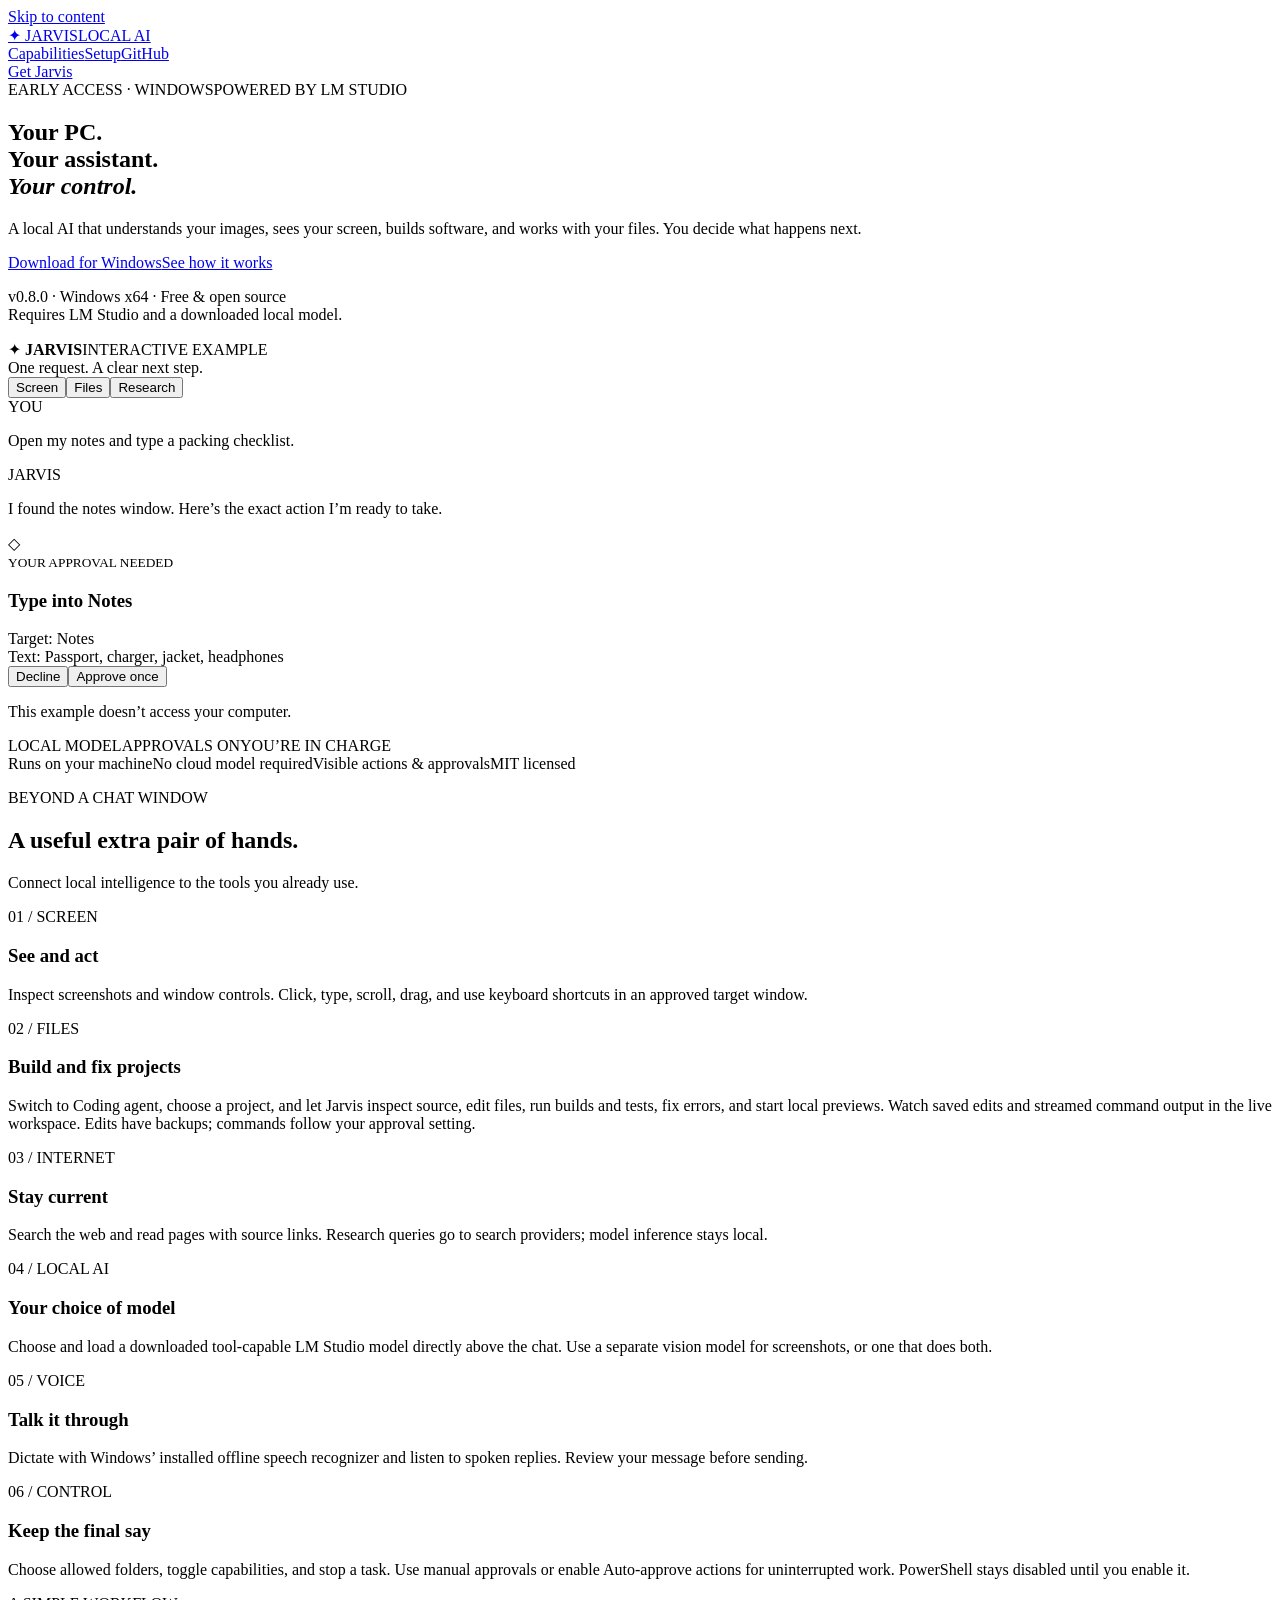
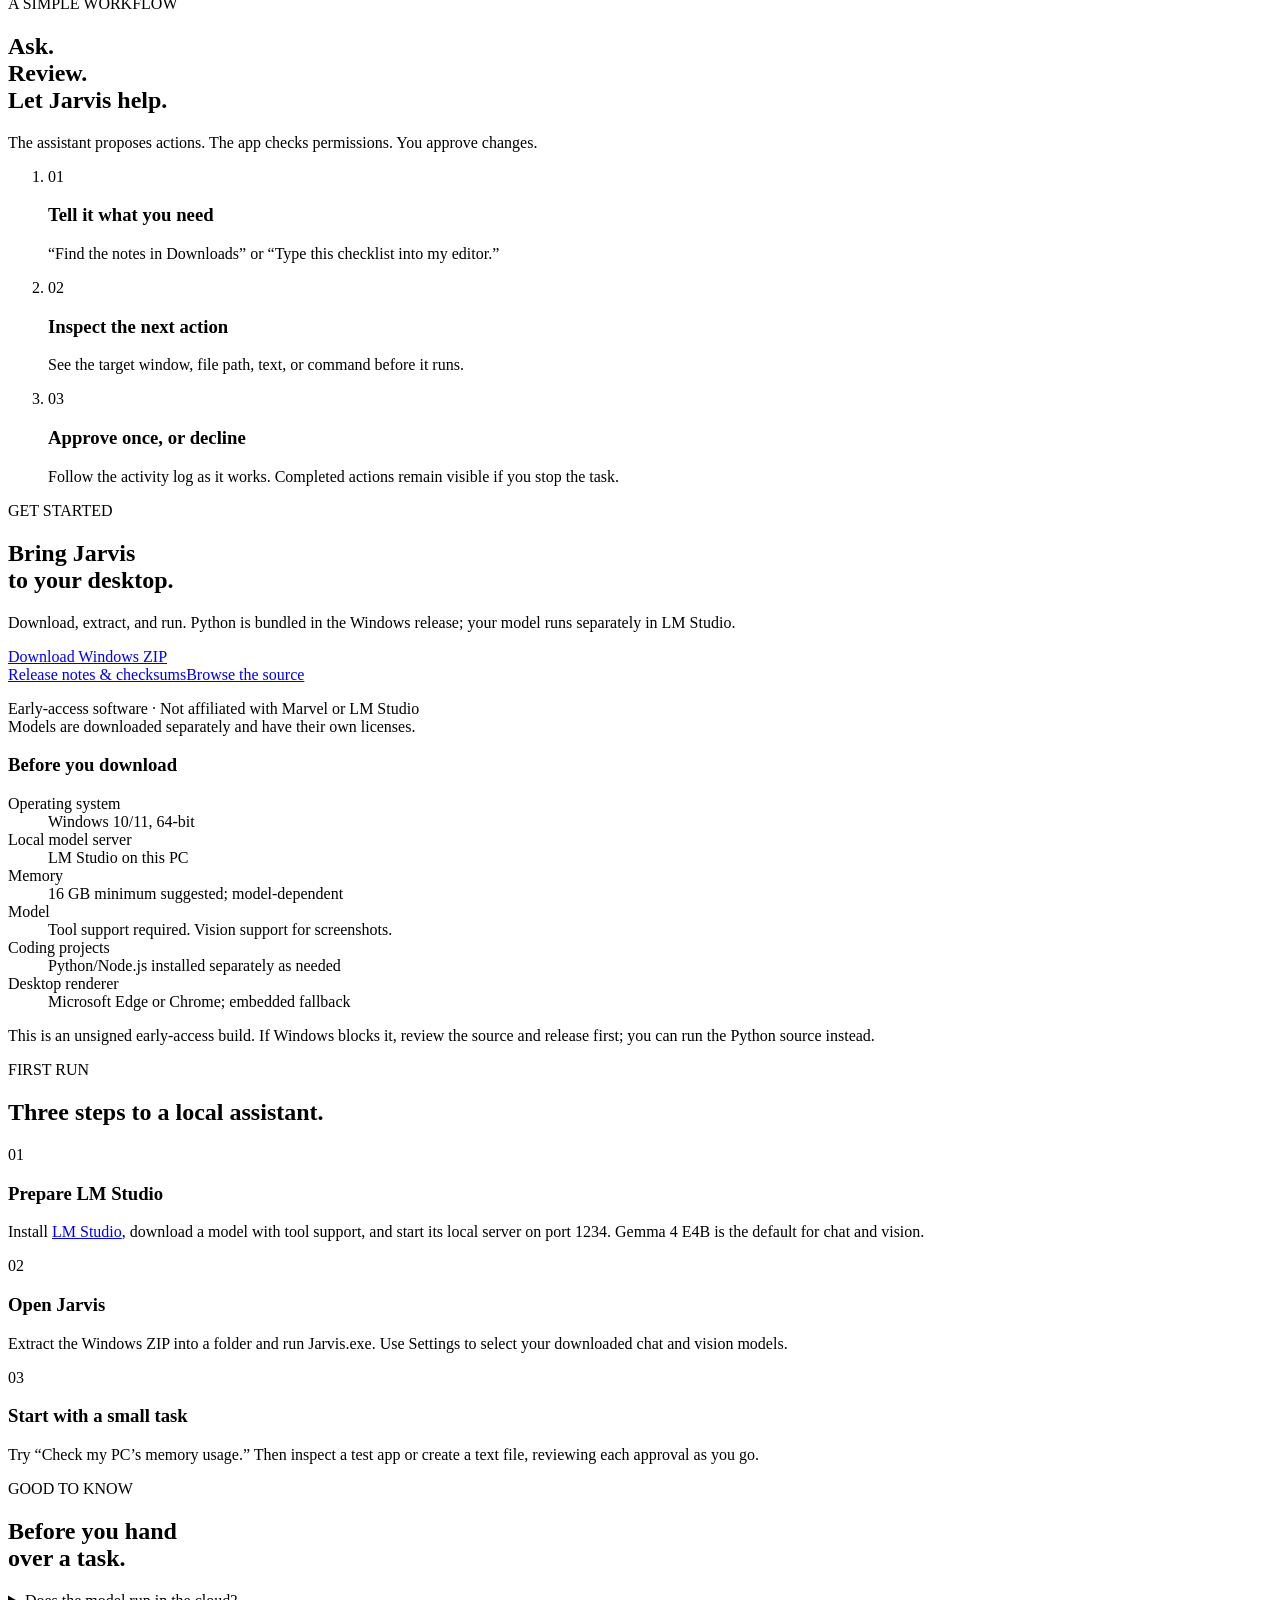
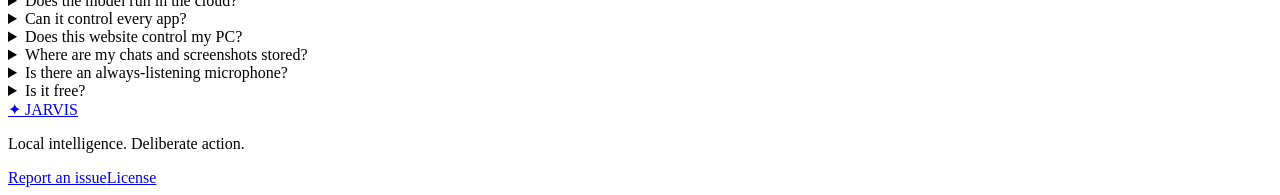
==== commit 15b36a0c: "Improve screen agent targeting and simplify the chat interface" ====
--- a/website/index.html
+++ b/website/index.html
@@ -1,11 +1,11 @@
 <!doctype html><html lang="en"><head><meta charset="utf-8"><meta name="viewport" content="width=device-width,initial-scale=1"><meta name="description" content="Jarvis is a local Windows AI assistant powered by LM Studio. Chat, research, manage files, and control your screen with approvals. Download the early-access release."><meta name="theme-color" content="#0c1215"><title>Jarvis — local AI, real PC control</title><link rel="icon" href="/favicon.svg" type="image/svg+xml"><link rel="stylesheet" href="/style.css"></head><body>
 <a class="skip" href="#main">Skip to content</a><header class="nav wrap"><a class="wordmark" href="#" aria-label="Jarvis home"><span class="mark">✦</span> JARVIS<span class="version">LOCAL AI</span></a><nav aria-label="Main navigation"><a href="#capabilities">Capabilities</a><a href="#setup">Setup</a><a href="https://github.com/MohanChippala123/jarvis-local" target="_blank" rel="noopener noreferrer" class="github">GitHub</a></nav><a class="button small" href="#download">Get Jarvis</a></header>
-<main id="main"><section class="hero wrap"><div class="hero-copy"><div class="kicker"><span class="badge">EARLY ACCESS · WINDOWS</span><span>POWERED BY LM STUDIO</span></div><h1>Your PC.<br>  Your assistant.<br>  <em>Your control.</em></h1><p class="lead">A local AI that understands your images, sees your screen, builds software, and works with your files. You decide what happens next.</p><div class="hero-actions"><a class="button" href="/downloads/Jarvis-0.7.0-windows-x64.zip" download>Download for Windows</a><a class="text-link" href="#how-it-works">See how it works</a></div><p class="download-meta">v0.7.0 · Windows x64 · Free & open source<br>  Requires LM Studio and a downloaded local model.</p></div>
+<main id="main"><section class="hero wrap"><div class="hero-copy"><div class="kicker"><span class="badge">EARLY ACCESS · WINDOWS</span><span>POWERED BY LM STUDIO</span></div><h1>Your PC.<br>  Your assistant.<br>  <em>Your control.</em></h1><p class="lead">A local AI that understands your images, sees your screen, builds software, and works with your files. You decide what happens next.</p><div class="hero-actions"><a class="button" href="/downloads/Jarvis-0.8.0-windows-x64.zip" download>Download for Windows</a><a class="text-link" href="#how-it-works">See how it works</a></div><p class="download-meta">v0.8.0 · Windows x64 · Free & open source<br>  Requires LM Studio and a downloaded local model.</p></div>
 <div class="demo-shell" aria-label="Interactive demonstration of Jarvis approvals"><div class="demo-top"><span>✦ <strong>JARVIS</strong></span><span class="demo-label">INTERACTIVE EXAMPLE</span></div><div class="demo-body"><div class="demo-heading">One request. A clear next step.</div><div class="demo-tabs" role="tablist" aria-label="Example tasks"><button role="tab" id="tab-screen" aria-controls="demo-content" aria-selected="true" data-task="screen">Screen</button><button role="tab" id="tab-files" aria-controls="demo-content" aria-selected="false" data-task="files" tabindex="-1">Files</button><button role="tab" id="tab-web" aria-controls="demo-content" aria-selected="false" data-task="web" tabindex="-1">Research</button></div><div id="demo-content" role="tabpanel" aria-labelledby="tab-screen"><div class="demo-message user"><span>YOU</span><p id="demo-request">Open my notes and type a packing checklist.</p></div><div class="demo-message"><span>JARVIS</span><p id="demo-response">I found the notes window. Here’s the exact action I’m ready to take.</p></div><div class="permission"><div class="permission-top"><span class="diamond">◇</span><div><small>YOUR APPROVAL NEEDED</small><h3 id="demo-action">Type into Notes</h3></div></div><div class="action-preview" id="demo-preview">Target: Notes<br>  Text: Passport, charger, jacket, headphones</div><div class="permission-actions"><button id="demo-decline">Decline</button><button id="demo-approve">Approve once</button></div></div><p id="demo-feedback" class="demo-feedback" aria-live="polite">This example doesn’t access your computer.</p></div></div><div class="demo-bottom"><span>LOCAL MODEL</span><span>APPROVALS ON</span><span>YOU’RE IN CHARGE</span></div></div></section>
 <div class="principles"><div class="wrap"><span>Runs on your machine</span><span>No cloud model required</span><span>Visible actions & approvals</span><span>MIT licensed</span></div></div>
 <section id="capabilities" class="section wrap"><div class="section-intro"><p class="eyebrow">BEYOND A CHAT WINDOW</p><h2>A useful extra pair of hands.</h2><p>Connect local intelligence to the tools you already use.</p></div><div class="features"><article><span class="feature-number">01 / SCREEN</span><h3>See and act</h3><p>Inspect screenshots and window controls. Click, type, scroll, drag, and use keyboard shortcuts in an approved target window.</p></article><article><span class="feature-number">02 / FILES</span><h3>Build and fix projects</h3><p>Switch to Coding agent, choose a project, and let Jarvis inspect source, edit files, run builds and tests, fix errors, and start local previews. Watch saved edits and streamed command output in the live workspace. Edits have backups; commands follow your approval setting.</p></article><article><span class="feature-number">03 / INTERNET</span><h3>Stay current</h3><p>Search the web and read pages with source links. Research queries go to search providers; model inference stays local.</p></article><article><span class="feature-number">04 / LOCAL AI</span><h3>Your choice of model</h3><p>Choose and load a downloaded tool-capable LM Studio model directly above the chat. Use a separate vision model for screenshots, or one that does both.</p></article><article><span class="feature-number">05 / VOICE</span><h3>Talk it through</h3><p>Dictate with Windows’ installed offline speech recognizer and listen to spoken replies. Review your message before sending.</p></article><article><span class="feature-number">06 / CONTROL</span><h3>Keep the final say</h3><p>Choose allowed folders, toggle capabilities, and stop a task. Use manual approvals or enable Auto-approve actions for uninterrupted work. PowerShell stays disabled until you enable it.</p></article></div></section>
 <section id="how-it-works" class="workflow section"><div class="wrap workflow-grid"><div><p class="eyebrow">A SIMPLE WORKFLOW</p><h2>Ask.<br>  Review.<br>  Let Jarvis help.</h2><p>The assistant proposes actions. The app checks permissions. You approve changes.</p></div><ol><li><span>01</span><div><h3>Tell it what you need</h3><p>“Find the notes in Downloads” or “Type this checklist into my editor.”</p></div></li><li><span>02</span><div><h3>Inspect the next action</h3><p>See the target window, file path, text, or command before it runs.</p></div></li><li><span>03</span><div><h3>Approve once, or decline</h3><p>Follow the activity log as it works. Completed actions remain visible if you stop the task.</p></div></li></ol></div></section>
-<section id="download" class="section wrap download-section"><div><p class="eyebrow">GET STARTED</p><h2>Bring Jarvis<br>  to your desktop.</h2><p>Download, extract, and run. Python is bundled in the Windows release; your model runs separately in LM Studio.</p><a class="button" href="/downloads/Jarvis-0.7.0-windows-x64.zip" download>Download Windows ZIP</a><div class="release-links"><a href="https://github.com/MohanChippala123/jarvis-local/releases/tag/v0.7.0" target="_blank" rel="noopener noreferrer">Release notes & checksums</a><a href="https://github.com/MohanChippala123/jarvis-local" target="_blank" rel="noopener noreferrer">Browse the source</a></div><p class="download-meta">Early-access software · Not affiliated with Marvel or LM Studio<br>  Models are downloaded separately and have their own licenses.</p></div><div class="requirements"><h3>Before you download</h3><dl><div><dt>Operating system</dt><dd>Windows 10/11, 64-bit</dd></div><div><dt>Local model server</dt><dd>LM Studio on this PC</dd></div><div><dt>Memory</dt><dd>16 GB minimum suggested; model-dependent</dd></div><div><dt>Model</dt><dd>Tool support required. Vision support for screenshots.</dd></div><div><dt>Coding projects</dt><dd>Python/Node.js installed separately as needed</dd></div><div><dt>Desktop renderer</dt><dd>Microsoft Edge or Chrome; embedded fallback</dd></div></dl><p>This is an unsigned early-access build. If Windows blocks it, review the source and release first; you can run the Python source instead.</p></div></section>
+<section id="download" class="section wrap download-section"><div><p class="eyebrow">GET STARTED</p><h2>Bring Jarvis<br>  to your desktop.</h2><p>Download, extract, and run. Python is bundled in the Windows release; your model runs separately in LM Studio.</p><a class="button" href="/downloads/Jarvis-0.8.0-windows-x64.zip" download>Download Windows ZIP</a><div class="release-links"><a href="https://github.com/MohanChippala123/jarvis-local/releases/tag/v0.8.0" target="_blank" rel="noopener noreferrer">Release notes & checksums</a><a href="https://github.com/MohanChippala123/jarvis-local" target="_blank" rel="noopener noreferrer">Browse the source</a></div><p class="download-meta">Early-access software · Not affiliated with Marvel or LM Studio<br>  Models are downloaded separately and have their own licenses.</p></div><div class="requirements"><h3>Before you download</h3><dl><div><dt>Operating system</dt><dd>Windows 10/11, 64-bit</dd></div><div><dt>Local model server</dt><dd>LM Studio on this PC</dd></div><div><dt>Memory</dt><dd>16 GB minimum suggested; model-dependent</dd></div><div><dt>Model</dt><dd>Tool support required. Vision support for screenshots.</dd></div><div><dt>Coding projects</dt><dd>Python/Node.js installed separately as needed</dd></div><div><dt>Desktop renderer</dt><dd>Microsoft Edge or Chrome; embedded fallback</dd></div></dl><p>This is an unsigned early-access build. If Windows blocks it, review the source and release first; you can run the Python source instead.</p></div></section>
 <section id="setup" class="section wrap setup"><div class="section-intro"><p class="eyebrow">FIRST RUN</p><h2>Three steps to a local assistant.</h2></div><div class="setup-grid"><article><span>01</span><h3>Prepare LM Studio</h3><p>Install <a href="https://lmstudio.ai/download" target="_blank" rel="noopener noreferrer">LM Studio</a>, download a model with tool support, and start its local server on port 1234. Gemma 4 E4B is the default for chat and vision.</p></article><article><span>02</span><h3>Open Jarvis</h3><p>Extract the Windows ZIP into a folder and run Jarvis.exe. Use Settings to select your downloaded chat and vision models.</p></article><article><span>03</span><h3>Start with a small task</h3><p>Try “Check my PC’s memory usage.” Then inspect a test app or create a text file, reviewing each approval as you go.</p></article></div></section>
 <section class="section wrap faq"><div><p class="eyebrow">GOOD TO KNOW</p><h2>Before you hand<br>  over a task.</h2></div><div><details><summary>Does the model run in the cloud?</summary><p>Jarvis connects to LM Studio only on your own PC. It accepts downloaded local GGUF/MLX models listed by that server. Web search and page-reading tools contact the internet when enabled.</p></details><details><summary>Can it control every app?</summary><p>It can control visible windows on the primary screen with normal Windows user permissions. Elevated apps, games, minimized windows, and apps with limited accessibility may need manual help. Local models can make mistakes; review actions.</p></details><details><summary>Does this website control my PC?</summary><p>No. This is a download page. You need to install and run the local Jarvis app to use PC tools. The interactive example above is a demonstration only.</p></details><details><summary>Where are my chats and screenshots stored?</summary><p>The Windows build stores settings, chats, preferences, screenshots, activity, backups, and recovery files under your local application data folder in JarvisLocal. These files are local and unencrypted. The source version uses its data folder.</p></details><details><summary>Is there an always-listening microphone?</summary><p>No. Dictation starts when you click the microphone button and uses the installed Windows speech recognizer. There is no wake word or continuous recording.</p></details><details><summary>Is it free?</summary><p>The Jarvis app is free and MIT licensed. LM Studio and model licenses apply separately. This release has no account, subscription, or paid API requirement.</p></details></div></section>
 </main><footer class="wrap"><a class="wordmark" href="#"><span class="mark">✦</span> JARVIS</a><p>Local intelligence. Deliberate action.</p><div><a href="https://github.com/MohanChippala123/jarvis-local/issues" target="_blank" rel="noopener noreferrer">Report an issue</a><a href="https://github.com/MohanChippala123/jarvis-local/blob/main/LICENSE" target="_blank" rel="noopener noreferrer">License</a></div></footer><script src="/app.js"></script></body></html>
